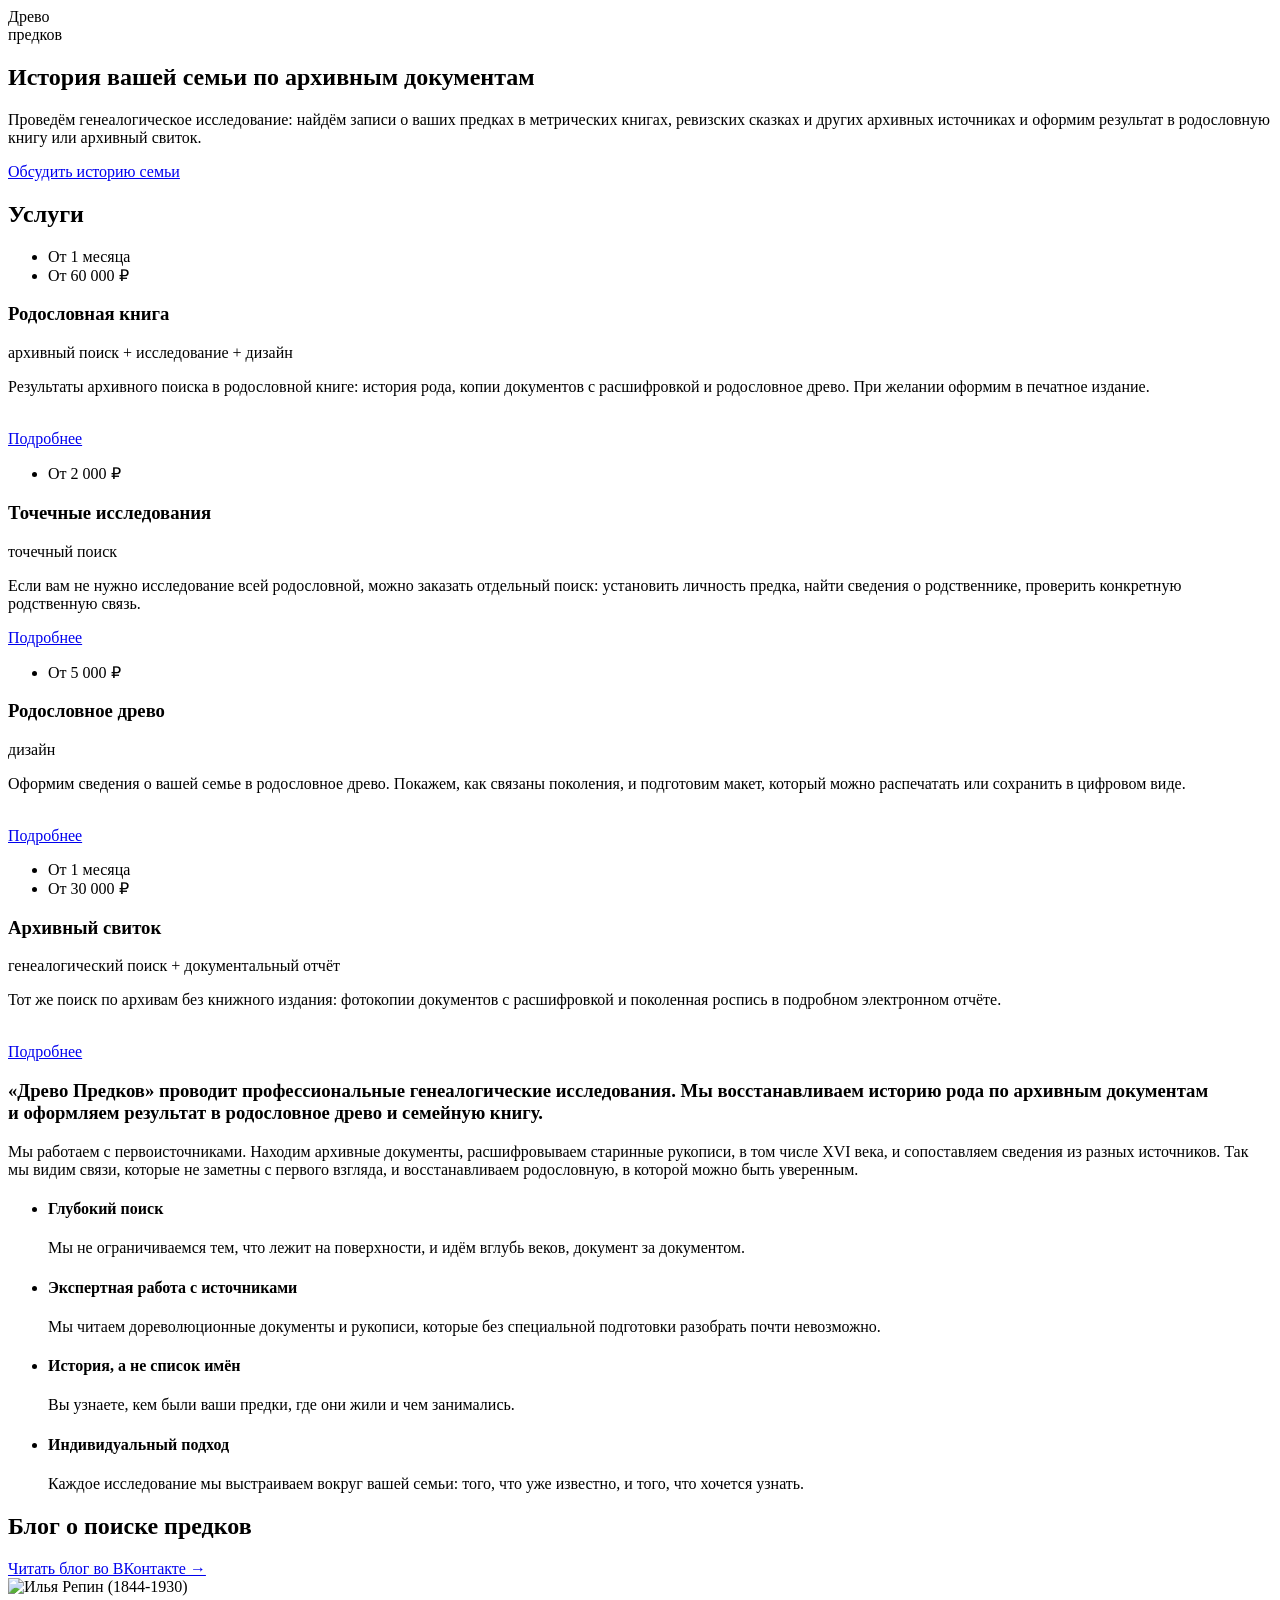
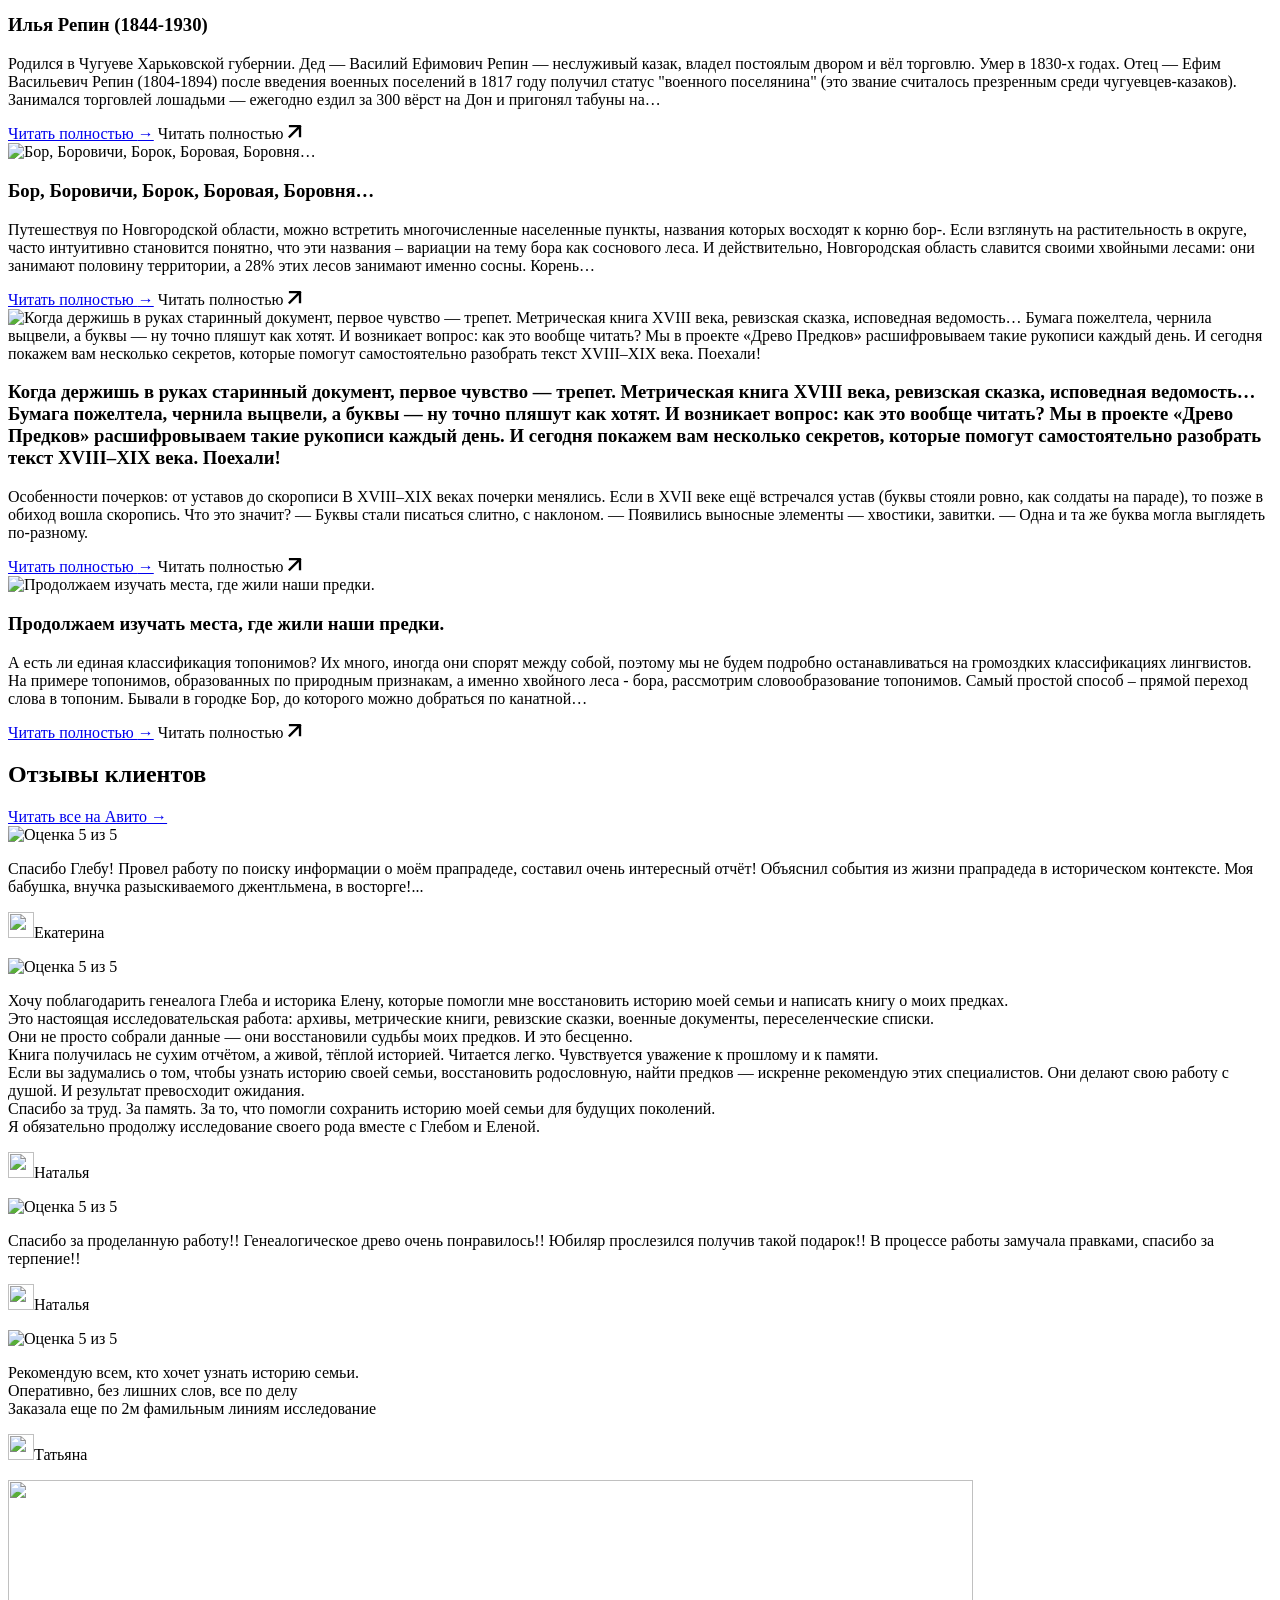
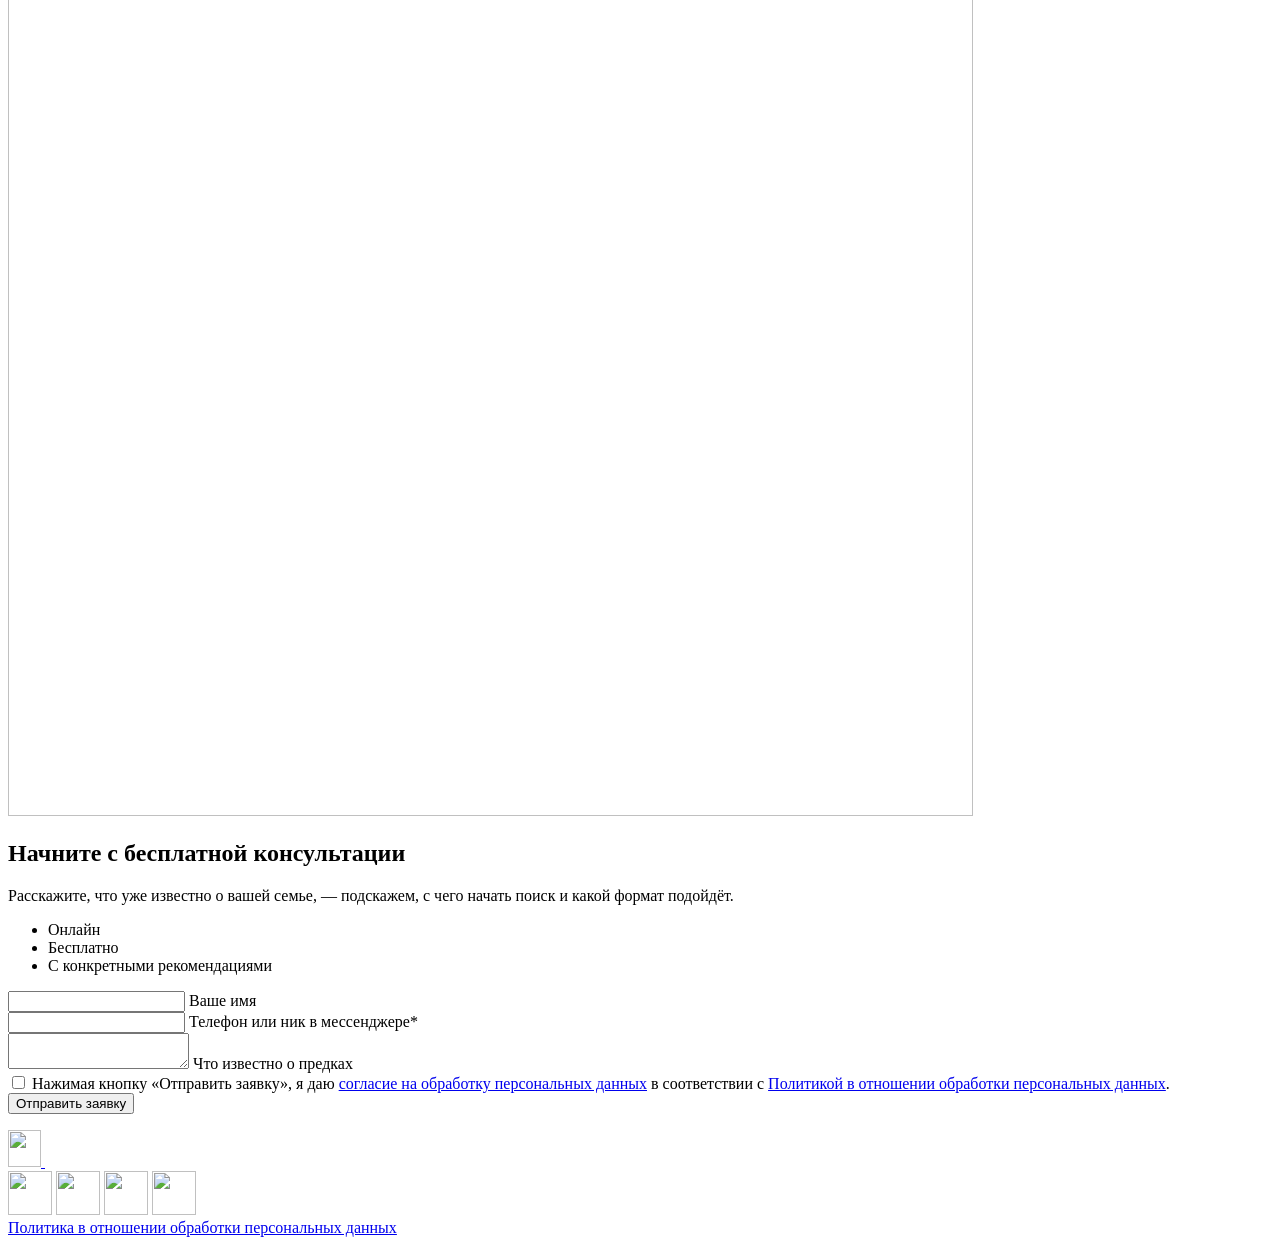
==== index.html @ ed844788 "we" ====
<!DOCTYPE html>
<html lang="ru">
<head>
  <meta charset="UTF-8">
  <meta name="viewport" content="width=device-width, initial-scale=1">
  <title>Генеалогическое исследование | Древо предков</title>
  <link rel="canonical" href="https://drevo-predkov.ru/">
  <meta name="description" content="Исследуем историю семьи по архивам России, Украины и Беларуси: метрические книги, ревизские сказки и другие документы. Родословная книга или архивный свиток. Начните с консультации.">
  <meta property="og:type" content="website">
<meta property="og:site_name" content="Древо предков">
<meta property="og:title" content="История вашей семьи по архивным документам">
<meta property="og:description" content="Найдём сведения о ваших предках в архивах и оформим историю семьи в родословную книгу или архивный свиток.">
<meta property="og:url" content="https://drevo-predkov.ru/">
<meta property="og:image" content="https://drevo-predkov.ru/img/share-preview.jpg">
  <link rel="icon" href="img/favicon.webp" sizes="any">
  <link rel="stylesheet" href="css/style.css?v=seo-cleanup-1">
  <script>document.documentElement.classList.add('is-intro'); if (!('onpagereveal' in window)) document.documentElement.classList.add('fade-nav');</script>
  <link rel="stylesheet" href="css/index-2.css?v=service-cards-5">
  <link rel="stylesheet" href="css/typography.css?v=service-cards-1">
  <link rel="stylesheet" href="css/about-variants.css?v=seo-cleanup-1">
  <link rel="stylesheet" href="css/contact.css?v=1">
</head>
<body class="home-page index-2">
<div class="page">

  <!-- экран загрузки: на нём рисуется знак, рядом с ним выезжает название; потом знак уезжает в шапку,
       а название растворяется вместе с экраном -->
  <div class="preloader" aria-hidden="true"><span class="preloader__name">Древо<br>предков</span></div>

  <!-- ============ HEADER ============ -->
  <script src="js/site-header.js?v=shared-header-1"></script>

  <main id="top">

    <!-- ============ ПЕРВЫЙ ЭКРАН — мозаика семейных фотографий ============ -->
    <section class="archive-hero" aria-labelledby="opening-title">
      <div class="archive-hero__panel">
        <h1 id="opening-title">
          <span class="line"><span>История вашей семьи</span></span>
          <span class="line"><span>по&nbsp;архивным документам</span></span>
        </h1>
        <p>Проведём генеалогическое исследование: найдём записи о&nbsp;ваших предках в&nbsp;метрических книгах, ревизских сказках и&nbsp;других архивных источниках и&nbsp;оформим результат в&nbsp;родословную книгу или&nbsp;архивный свиток.</p>
        <a class="btn btn--white" href="#contact">Обсудить историю семьи</a>
      </div>
    </section>
    <section class="service-index container section" id="svc" aria-labelledby="svc-title">
      <h2 id="svc-title">Услуги</h2>
      <div class="service-index__grid">
        <article class="service-card service-card--book">
          <ul class="service-card__badges"><li>От 1 месяца</li><li>От 60&nbsp;000&nbsp;₽</li></ul>
          <h3>Родословная книга</h3>
          <p class="service-card__subtitle">архивный поиск + исследование + дизайн</p>
          <p>Результаты архивного поиска в&nbsp;родословной книге: история рода, копии документов с&nbsp;расшифровкой и&nbsp;родословное древо. При&nbsp;желании оформим в&nbsp;печатное издание.</p>
          <div class="service-art" aria-hidden="true"><img src="img/index-2-book.webp" alt="" loading="lazy"></div>
          <a href="rodoslovnaya-kniga.html" aria-label="Подробнее: Родословная книга">Подробнее</a>
        </article>
        <article class="service-card service-card--search">
          <ul class="service-card__badges"><li>От 2&nbsp;000&nbsp;₽</li></ul>
          <h3>Точечные исследования</h3>
          <p class="service-card__subtitle">точечный поиск</p>
          <p>Если вам не нужно исследование всей родословной, можно заказать отдельный поиск: установить личность предка, найти сведения о&nbsp;родственнике, проверить конкретную родственную связь.</p>

          <a href="tochechnye-issledovaniya.html" aria-label="Подробнее: Точечные исследования">Подробнее</a>
        </article>
        <article class="service-card service-card--tree">
          <ul class="service-card__badges"><li>От 5&nbsp;000&nbsp;₽</li></ul>
          <h3>Родословное древо</h3>
          <p class="service-card__subtitle">дизайн</p>
          <p>Оформим сведения о&nbsp;вашей семье в&nbsp;родословное древо. Покажем, как связаны поколения, и&nbsp;подготовим макет, который можно распечатать или сохранить в&nbsp;цифровом виде.</p>
          <div class="service-art" aria-hidden="true"><img src="img/index-2-branches-crop.webp" alt="" loading="lazy"></div>
          <a href="tochechnye-issledovaniya.html#tree-design" aria-label="Подробнее: Родословное древо">Подробнее</a>
        </article>
        <article class="service-card service-card--archive">
          <ul class="service-card__badges"><li>От 1 месяца</li><li>От 30&nbsp;000&nbsp;₽</li></ul>
          <h3>Архивный свиток</h3>
          <p class="service-card__subtitle">генеалогический поиск + документальный отчёт</p>
          <p>Тот же&nbsp;поиск по&nbsp;архивам без&nbsp;книжного издания: фотокопии документов с&nbsp;расшифровкой и&nbsp;поколенная роспись в&nbsp;подробном электронном отчёте.</p>
          <div class="service-art" aria-hidden="true"><img src="img/index-2-passport-1917.webp" alt="" loading="lazy"><img src="img/index-2-birth-cutout.webp" alt="" loading="lazy"><img src="img/index-2-passport-1910.webp" alt="" loading="lazy"></div>
          <a href="issledovanie.html" aria-label="Подробнее: Архивный свиток">Подробнее</a>
        </article>
      </div>
    </section>

    <!-- About, variant 3: four columns for the tree, eight for copy and 2x2 cards. -->
    <section class="intro-text intro-text--split section" id="about-3" aria-labelledby="intro-text-title-3">
      <div class="intro-text__body" id="about">
        <h3 class="h3 intro-text__lead" id="intro-text-title-3">«Древо Предков» проводит профессиональные генеалогические исследования. Мы&nbsp;восстанавливаем историю рода по&nbsp;архивным документам и&nbsp;оформляем результат в&nbsp;родословное древо и&nbsp;семейную книгу.</h3>
        <p class="intro-text__sub">Мы&nbsp;работаем с&nbsp;первоисточниками. Находим архивные документы, расшифровываем старинные рукописи, в&nbsp;том числе XVI века, и&nbsp;сопоставляем сведения из&nbsp;разных источников. Так мы&nbsp;видим связи, которые не&nbsp;заметны с&nbsp;первого взгляда, и&nbsp;восстанавливаем родословную, в&nbsp;которой можно быть уверенным.</p>
      </div>
      <!-- «Почему нас выбирают?»: четыре красные карточки в ряд — заголовок 24px Regular, внизу основной текст -->
      <div class="why-cards">
        <ul class="why-cards__list" aria-label="Почему нас выбирают">
          <li class="why-card">
            <h4 class="why-card__title">Глубокий поиск</h4>
            <p class="why-card__text">Мы&nbsp;не&nbsp;ограничиваемся тем, что&nbsp;лежит на&nbsp;поверхности, и&nbsp;идём вглубь веков, документ за&nbsp;документом.</p>
          </li>
          <li class="why-card">
            <h4 class="why-card__title">Экспертная работа с&nbsp;источниками</h4>
            <p class="why-card__text">Мы&nbsp;читаем дореволюционные документы и&nbsp;рукописи, которые без&nbsp;специальной подготовки разобрать почти невозможно.</p>
          </li>
          <li class="why-card">
            <h4 class="why-card__title">История, а&nbsp;не&nbsp;список имён</h4>
            <p class="why-card__text">Вы&nbsp;узнаете, кем были ваши предки, где&nbsp;они жили и&nbsp;чем занимались.</p>
          </li>
          <li class="why-card">
            <h4 class="why-card__title">Индивидуальный подход</h4>
            <p class="why-card__text">Каждое исследование мы&nbsp;выстраиваем вокруг вашей семьи: того, что&nbsp;уже известно, и&nbsp;того, что&nbsp;хочется узнать.</p>
          </li>
        </ul>
      </div>
    </section>
    <!-- ============ БЛОГ ============ -->
    <section class="blog container section" id="blog">
      <div class="section-head">
        <h2 class="h2">Блог о&nbsp;поиске предков</h2>
        <a class="link-more" href="https://vk.ru/russiagenealogy" target="_blank" rel="noopener">Читать блог во&nbsp;ВКонтакте&nbsp;→</a>
      </div>
      <!-- Посты из группы ВК. Здесь — снимок последних постов на 28.09.2026:
           его видно, когда сайт открыт как файл. На хостинге js/main.js?v=tablet-review-1 заменяет
           карточки свежими постами из api/vk-posts.php (последний пост — большая карточка,
           следующие три — справа сверху вниз). -->
      <div class="blog__grid scroller" data-vk-blog="api/vk-posts.php">
        <article class="post post--main">
          <img src="img/community-artists.webp" data-static-image class="post__img" alt="Илья Репин (1844-1930)" loading="lazy">
          <div class="post__body">
            <div class="post__texts">
              <h3 class="h4 post__title">Илья Репин (1844-1930)</h3>
              <p class="post__desc">Родился в Чугуеве Харьковской губернии. Дед — Василий Ефимович Репин — неслуживый казак, владел постоялым двором и вёл торговлю. Умер в 1830-х годах. Отец — Ефим Васильевич Репин (1804-1894) после введения военных поселений в 1817 году получил статус &quot;военного поселянина&quot; (это звание считалось презренным среди чугуевцев-казаков). Занимался торговлей лошадьми — ежегодно ездил за 300 вёрст на Дон и пригонял табуны на…</p>
            </div>
            <a class="post__link" href="https://vk.com/wall-228395135_43" target="_blank" rel="noopener">Читать полностью <span class="post__link-arrow" aria-hidden="true">→</span></a>
            <span class="post__btn-mobile">Читать полностью <svg class="post__btn-icon" width="14" height="14" viewBox="0 0 6 6" fill="none" xmlns="http://www.w3.org/2000/svg" aria-hidden="true"><path d="M0.707188 4.93705L5.14426 0.499972M5.14426 4.75956V0.499972H0.884672" stroke="currentColor" stroke-linecap="square" stroke-linejoin="round"/></svg></span>
          </div>
        </article>
        <div class="blog__side">
          <article class="post post--side">
            <img src="img/community-novgorod.webp" data-static-image class="post__img" alt="Бор, Боровичи, Борок, Боровая, Боровня…" loading="lazy">
            <div class="post__body">
              <div class="post__texts">
                <h3 class="h4 post__title">Бор, Боровичи, Борок, Боровая, Боровня…</h3>
                <p class="post__desc">Путешествуя по Новгородской области, можно встретить многочисленные населенные пункты, названия которых восходят к корню бор-. Если взглянуть на растительность в округе, часто интуитивно становится понятно, что эти названия – вариации на тему бора как соснового леса. И действительно, Новгородская область славится своими хвойными лесами: они занимают половину территории, а 28% этих лесов занимают именно сосны. Корень…</p>
              </div>
              <a class="post__link" href="https://vk.com/wall-228395135_42" target="_blank" rel="noopener">Читать полностью <span class="post__link-arrow" aria-hidden="true">→</span></a>
              <span class="post__btn-mobile">Читать полностью <svg class="post__btn-icon" width="14" height="14" viewBox="0 0 6 6" fill="none" xmlns="http://www.w3.org/2000/svg" aria-hidden="true"><path d="M0.707188 4.93705L5.14426 0.499972M5.14426 4.75956V0.499972H0.884672" stroke="currentColor" stroke-linecap="square" stroke-linejoin="round"/></svg></span>
            </div>
          </article>
          <article class="post post--side">
            <img src="img/community-handwriting.webp" data-static-image class="post__img" alt="Когда держишь в руках старинный документ, первое чувство — трепет. Метрическая книга XVIII века, ревизская сказка, исповедная ведомость… Бумага пожелтела, чернила выцвели, а буквы — ну точно пляшут как хотят. И возникает вопрос: как это вообще читать? Мы в проекте «Древо Предков» расшифровываем такие рукописи каждый день. И сегодня покажем вам несколько секретов, которые помогут самостоятельно разобрать текст XVIII–XIX века. Поехали!" loading="lazy">
            <div class="post__body">
              <div class="post__texts">
                <h3 class="h4 post__title">Когда держишь в руках старинный документ, первое чувство — трепет. Метрическая книга XVIII века, ревизская сказка, исповедная ведомость… Бумага пожелтела, чернила выцвели, а буквы — ну точно пляшут как хотят. И возникает вопрос: как это вообще читать? Мы в проекте «Древо Предков» расшифровываем такие рукописи каждый день. И сегодня покажем вам несколько секретов, которые помогут самостоятельно разобрать текст XVIII–XIX века. Поехали!</h3>
                <p class="post__desc">Особенности почерков: от уставов до скорописи В XVIII–XIX веках почерки менялись. Если в XVII веке ещё встречался устав (буквы стояли ровно, как солдаты на параде), то позже в обиход вошла скоропись. Что это значит? — Буквы стали писаться слитно, с наклоном. — Появились выносные элементы — хвостики, завитки. — Одна и та же буква могла выглядеть по-разному.</p>
              </div>
              <a class="post__link" href="https://vk.com/wall-228395135_40" target="_blank" rel="noopener">Читать полностью <span class="post__link-arrow" aria-hidden="true">→</span></a>
              <span class="post__btn-mobile">Читать полностью <svg class="post__btn-icon" width="14" height="14" viewBox="0 0 6 6" fill="none" xmlns="http://www.w3.org/2000/svg" aria-hidden="true"><path d="M0.707188 4.93705L5.14426 0.499972M5.14426 4.75956V0.499972H0.884672" stroke="currentColor" stroke-linecap="square" stroke-linejoin="round"/></svg></span>
            </div>
          </article>
          <article class="post post--side">
            <img src="img/community-toponyms.webp" data-static-image class="post__img" alt="Продолжаем изучать места, где жили наши предки." loading="lazy">
            <div class="post__body">
              <div class="post__texts">
                <h3 class="h4 post__title">Продолжаем изучать места, где жили наши предки.</h3>
                <p class="post__desc">А есть ли единая классификация топонимов? Их много, иногда они спорят между собой, поэтому мы не будем подробно останавливаться на громоздких классификациях лингвистов. На примере топонимов, образованных по природным признакам, а именно хвойного леса - бора, рассмотрим словообразование топонимов. Самый простой способ – прямой переход слова в топоним. Бывали в городке Бор, до которого можно добраться по канатной…</p>
              </div>
              <a class="post__link" href="https://vk.com/wall-228395135_39" target="_blank" rel="noopener">Читать полностью <span class="post__link-arrow" aria-hidden="true">→</span></a>
              <span class="post__btn-mobile">Читать полностью <svg class="post__btn-icon" width="14" height="14" viewBox="0 0 6 6" fill="none" xmlns="http://www.w3.org/2000/svg" aria-hidden="true"><path d="M0.707188 4.93705L5.14426 0.499972M5.14426 4.75956V0.499972H0.884672" stroke="currentColor" stroke-linecap="square" stroke-linejoin="round"/></svg></span>
            </div>
          </article>
        </div>
      </div>
    </section>

    <!-- ============ ОТЗЫВЫ ============ -->
    <section class="reviews container section" id="reviews">
      <div class="section-head">
        <h2 class="h2 reviews__heading">Отзывы клиентов</h2>
        <a class="link-more" href="https://www.avito.ru/moskva/predlozheniya_uslug/rodoslovnayagenealogiyadizayn_dreva_4729921847" target="_blank" rel="noopener">Читать все на&nbsp;Авито&nbsp;→</a>
      </div>
      <div class="reviews__list scroller">
        <article class="review">
          <div>
            <img class="review__stars" src="img/stars.svg" width="117" height="24" alt="Оценка 5 из 5">
            <p class="review__text">Спасибо Глебу! Провел работу по поиску информации о моём прапрадеде, составил очень интересный отчёт! Объяснил события из жизни прапрадеда в историческом контексте. Моя бабушка, внучка разыскиваемого джентльмена, в восторге!...</p>
          </div>
          <p class="review__author"><img src="img/person.svg" width="26" height="26" alt="">Екатерина</p>
        </article>
        <article class="review review--expandable">
          <div>
            <img class="review__stars" src="img/stars.svg" width="117" height="24" alt="Оценка 5 из 5">
            <p class="review__text" id="natalia-review-text">Хочу поблагодарить генеалога Глеба и историка Елену, которые помогли мне восстановить историю моей семьи и написать книгу о моих предках.<br>Это настоящая исследовательская работа: архивы, метрические книги, ревизские сказки, военные документы, переселенческие списки.<br>Они не просто собрали данные — они восстановили судьбы моих предков. И это бесценно.<br>Книга получилась не сухим отчётом, а живой, тёплой историей. Читается легко. Чувствуется уважение к прошлому и к памяти.<br>Если вы задумались о том, чтобы узнать историю своей семьи, восстановить родословную, найти предков — искренне рекомендую этих специалистов. Они делают свою работу с душой. И результат превосходит ожидания.<br>Спасибо за труд. За память. За то, что помогли сохранить историю моей семьи для будущих поколений.<br>Я обязательно продолжу исследование своего рода вместе с Глебом и Еленой.</p>
            <button class="review__toggle" type="button" aria-expanded="false" aria-controls="natalia-review-text" hidden>Читать далее</button>
          </div>
          <p class="review__author"><img src="img/person.svg" width="26" height="26" alt="">Наталья</p>
        </article>
        <article class="review">
          <div>
            <img class="review__stars" src="img/stars.svg" width="117" height="24" alt="Оценка 5 из 5">
            <p class="review__text">Спасибо за проделанную работу!! Генеалогическое древо очень понравилось!! Юбиляр прослезился получив такой подарок!! В процессе работы замучала правками, спасибо за терпение!!</p>
          </div>
          <p class="review__author"><img src="img/person.svg" width="26" height="26" alt="">Наталья</p>
        </article>
        <article class="review">
          <div>
            <img class="review__stars" src="img/stars.svg" width="117" height="24" alt="Оценка 5 из 5">
            <p class="review__text">Рекомендую всем, кто хочет узнать историю семьи.<br>Оперативно, без лишних слов, все по делу<br>Заказала еще по 2м фамильным линиям исследование</p>
          </div>
          <p class="review__author"><img src="img/person.svg" width="26" height="26" alt="">Татьяна</p>
        </article>
      </div>
    </section>



    <!-- ============ КОНТАКТЫ ============ -->
    <!-- ============ ЗАЯВКА: красный блок; слева светлая карточка — заголовок, текст, плашки, поля с подписями, которые при вводе
         поднимаются вверх; справа — мессенджеры, сверху справа — декоративная кривая (img/lead-curve.webp) ============ -->
    <section class="lead container section" id="contact" aria-labelledby="lead-title">
    <div class="lead__inner">
      <img class="lead__map" src="img/lead-map.webp" width="965" height="936" alt="" aria-hidden="true" loading="lazy" decoding="async">
      <form class="lead__card" action="api/feedback.php" method="post">
        <div class="lead__head">
          <h2 class="lead__title" id="lead-title">Начните с&nbsp;бесплатной консультации</h2>
          <p>Расскажите, что&nbsp;уже известно о&nbsp;вашей семье,&nbsp;— подскажем, с&nbsp;чего начать поиск и&nbsp;какой формат подойдёт.</p>
        </div>
        <ul class="lead__chips" aria-label="Условия консультации">
          <li>Онлайн</li>
          <li>Бесплатно</li>
          <li>С&nbsp;конкретными рекомендациями</li>
        </ul>
        <div class="lead__fields">
          <div class="field">
            <input class="field__input" id="lead-name" name="name" type="text" autocomplete="name" placeholder=" ">
            <label class="field__label" for="lead-name">Ваше имя</label>
          </div>
          <div class="field">
            <input class="field__input" id="lead-contact" name="contact" type="text" autocomplete="tel" placeholder=" " required>
            <label class="field__label" for="lead-contact">Телефон или ник в мессенджере*</label>
          </div>
          <div class="field field--area">
            <textarea class="field__input" id="lead-ancestors" name="ancestors" placeholder=" "></textarea>
            <label class="field__label" for="lead-ancestors">Что известно о предках</label>
          </div>
        </div>
        <label class="check lead__agree">
          <input type="checkbox" name="agree" required>
          <span>Нажимая кнопку «Отправить заявку», я даю <a href="soglasie_na_obrabotku_personalnyh_dannyh.html">согласие на обработку персональных данных</a> в соответствии с <a href="politika_personalnye_dannye_genealogiya.html">Политикой в отношении обработки персональных данных</a>.</span>
        </label>
        <button class="btn lead__submit" type="submit">Отправить заявку</button>
        <p class="lead__note" role="status" aria-live="polite"></p>
      </form>
    </div>
    </section>

  </main>

  <!-- ============ FOOTER: соцсети в подвале главной — только на телефоне (на большом экране они в блоке с формой) ============ -->
  <footer class="footer footer--socials">
    <div class="footer__inner">
      <a class="footer__logo" href="#top" aria-label="Древо предков — наверх">
        <img src="img/logo.svg" width="33" height="37" alt="">
      </a>
      <img class="footer__watermark" src="img/logo.svg" alt="" aria-hidden="true">
      <div class="footer__socials">
        <a href="https://api.whatsapp.com/send/?phone=79158929206&text&type=phone_number&app_absent=0" aria-label="WhatsApp"><img src="img/icons/whatsapp.svg" width="44" height="44" alt=""></a>
        <a href="https://t.me/drevo_predkov_genealogy" aria-label="Telegram"><img src="img/icons/telegram.svg" width="44" height="44" alt=""></a>
        <a href="https://vk.ru/im?sel=-228395135" aria-label="ВКонтакте"><img src="img/icons/vk.svg" width="44" height="44" alt=""></a>
        <a href="https://www.avito.ru/moskva/predlozheniya_uslug/rodoslovnayagenealogiyadizayn_dreva_4729921847" aria-label="Avito"><img src="img/icons/max.svg" width="44" height="44" alt=""></a>
      </div>
      <a class="footer__policy" href="politika_personalnye_dannye_genealogiya.html">Политика в отношении обработки персональных данных</a>
    </div>
  </footer>

</div>
<script src="https://unpkg.com/lenis@1.1.13/dist/lenis.min.js"></script>
<script src="js/main.js?v=seo-cleanup-1"></script>
<script src="js/index-2-reviews.js"></script>
</body>
</html>
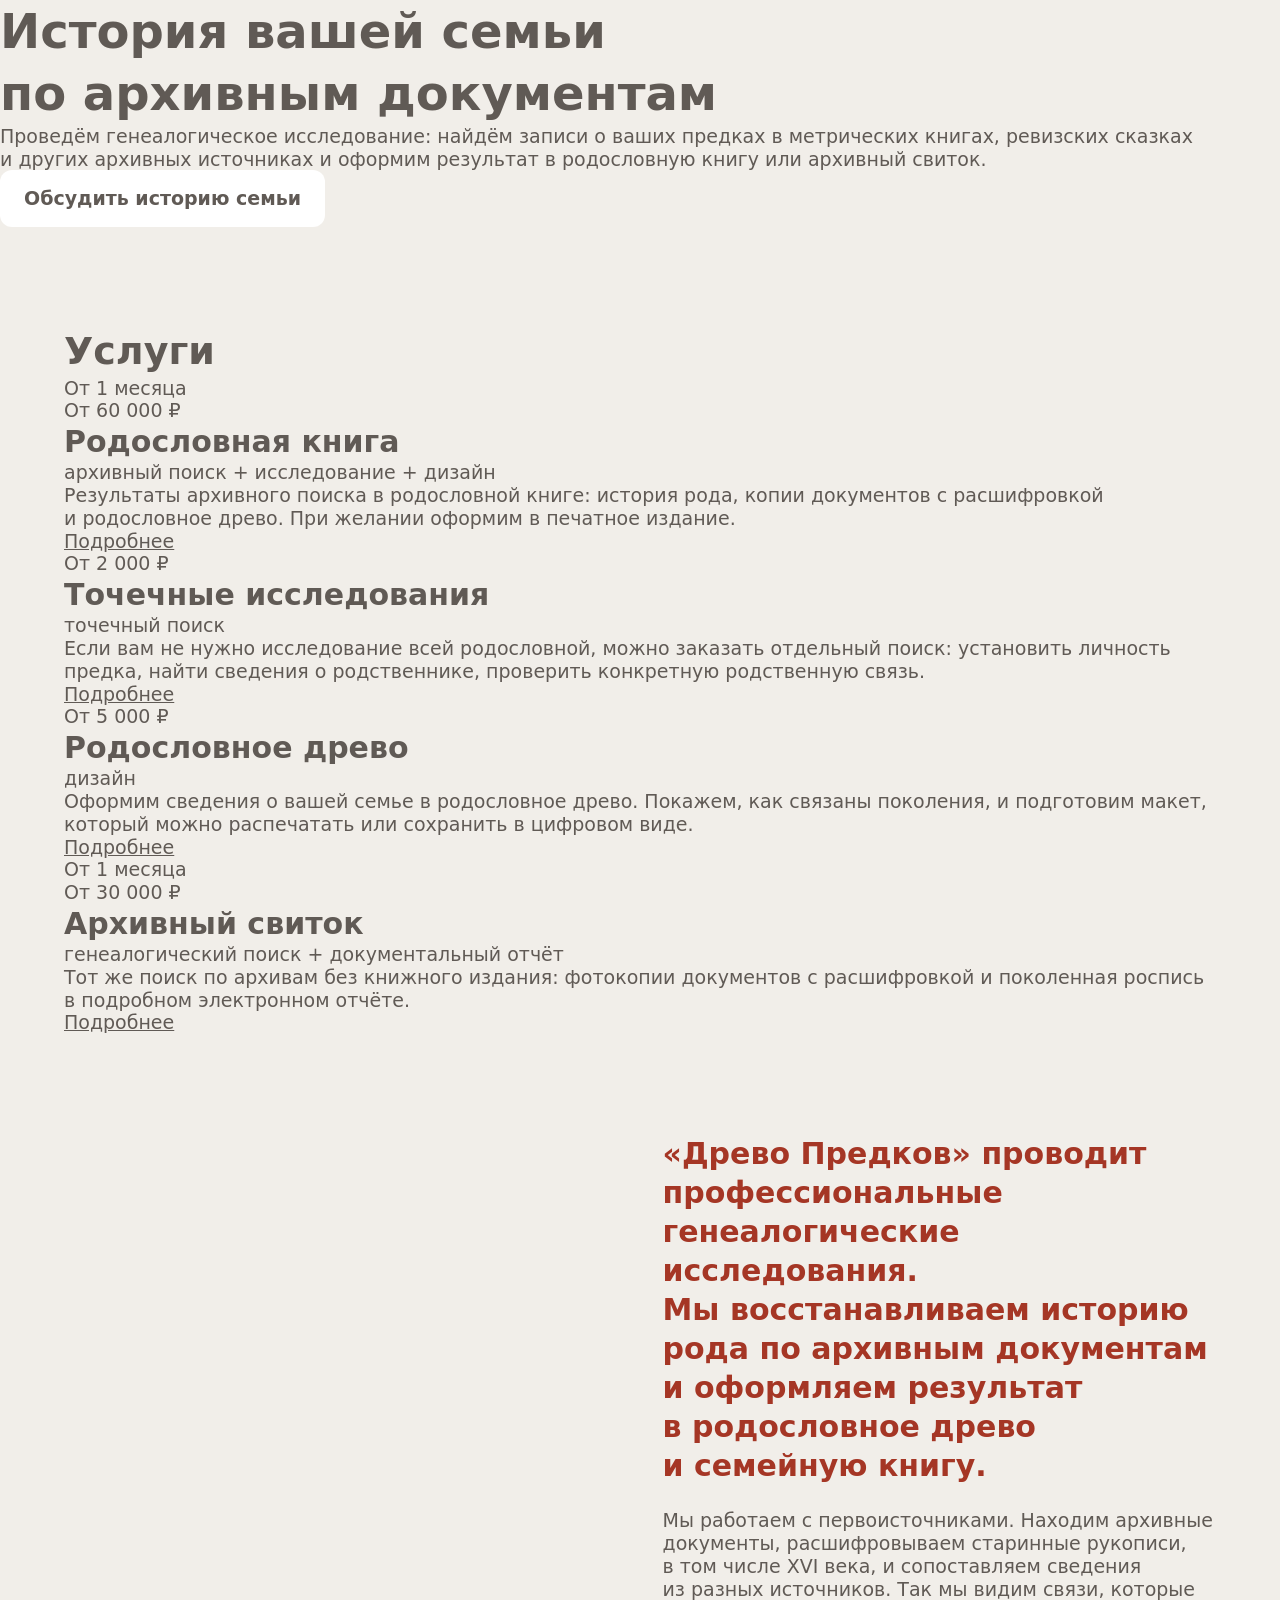
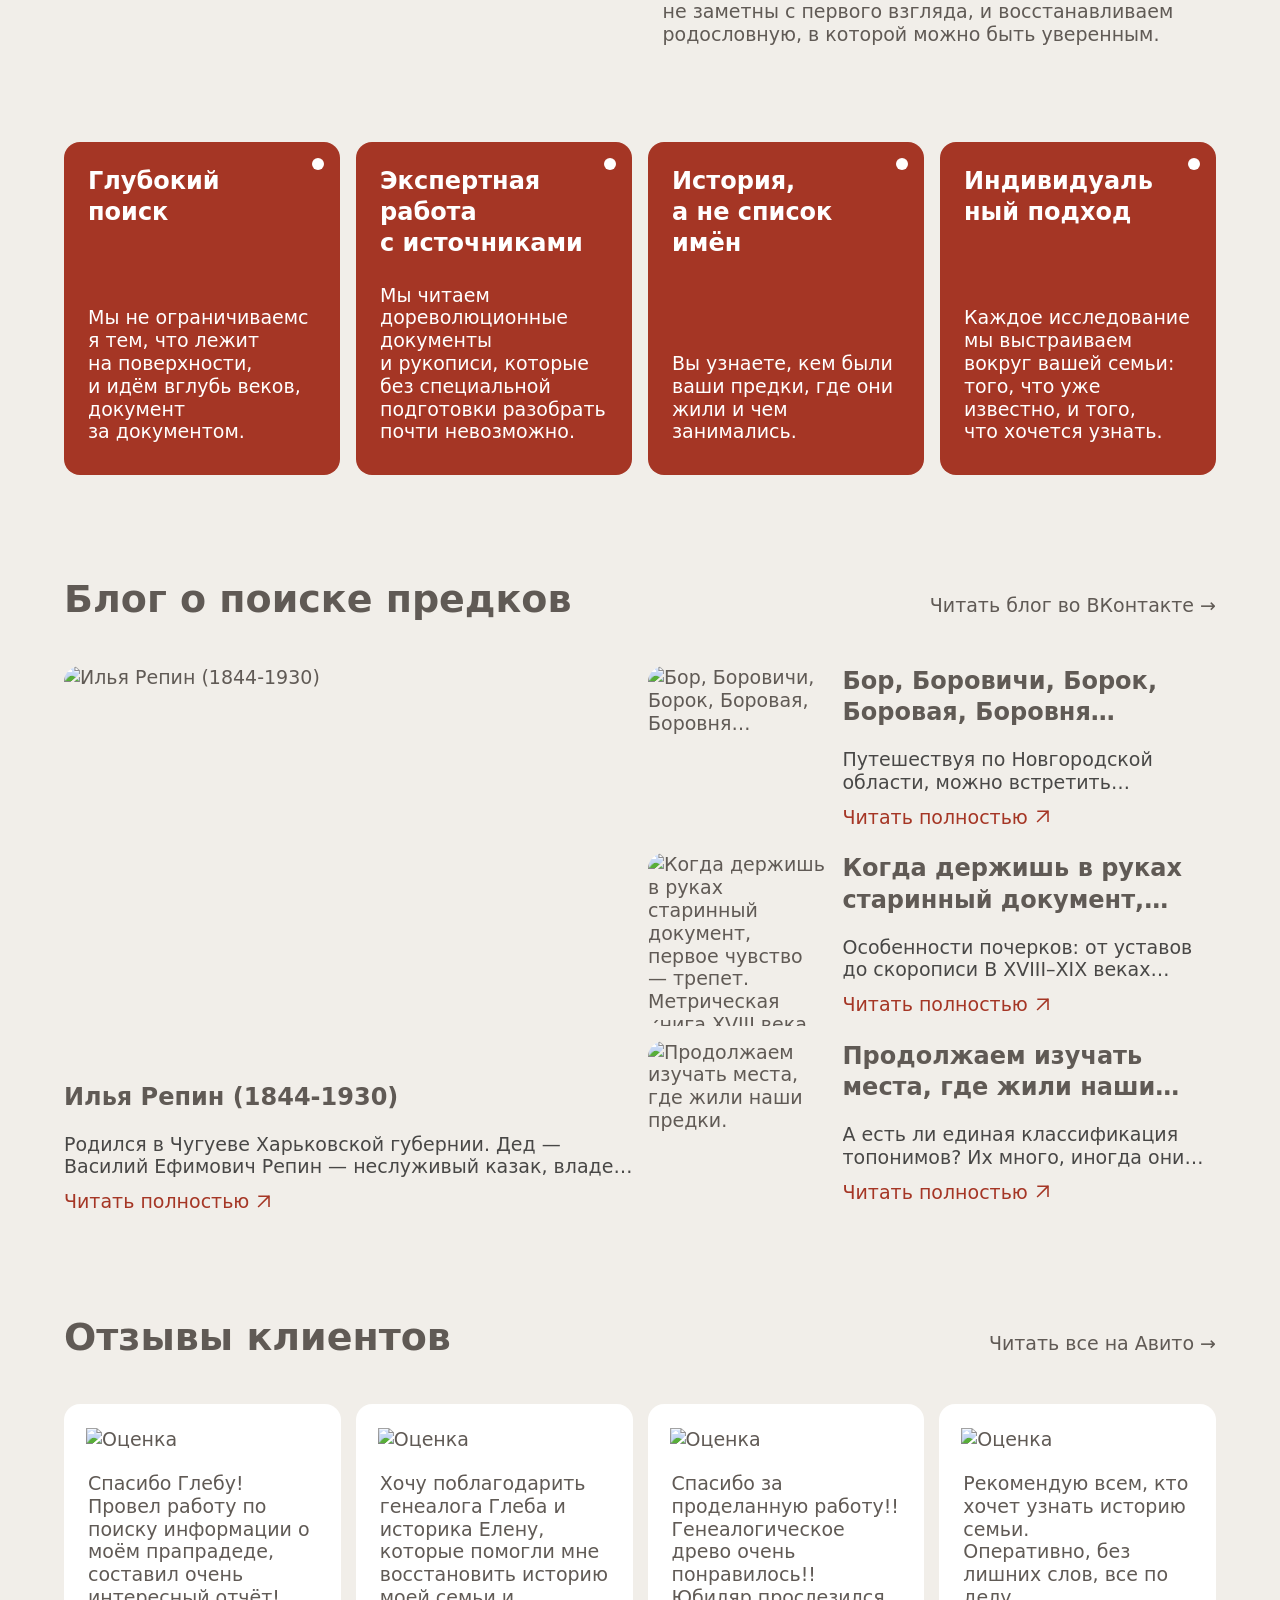
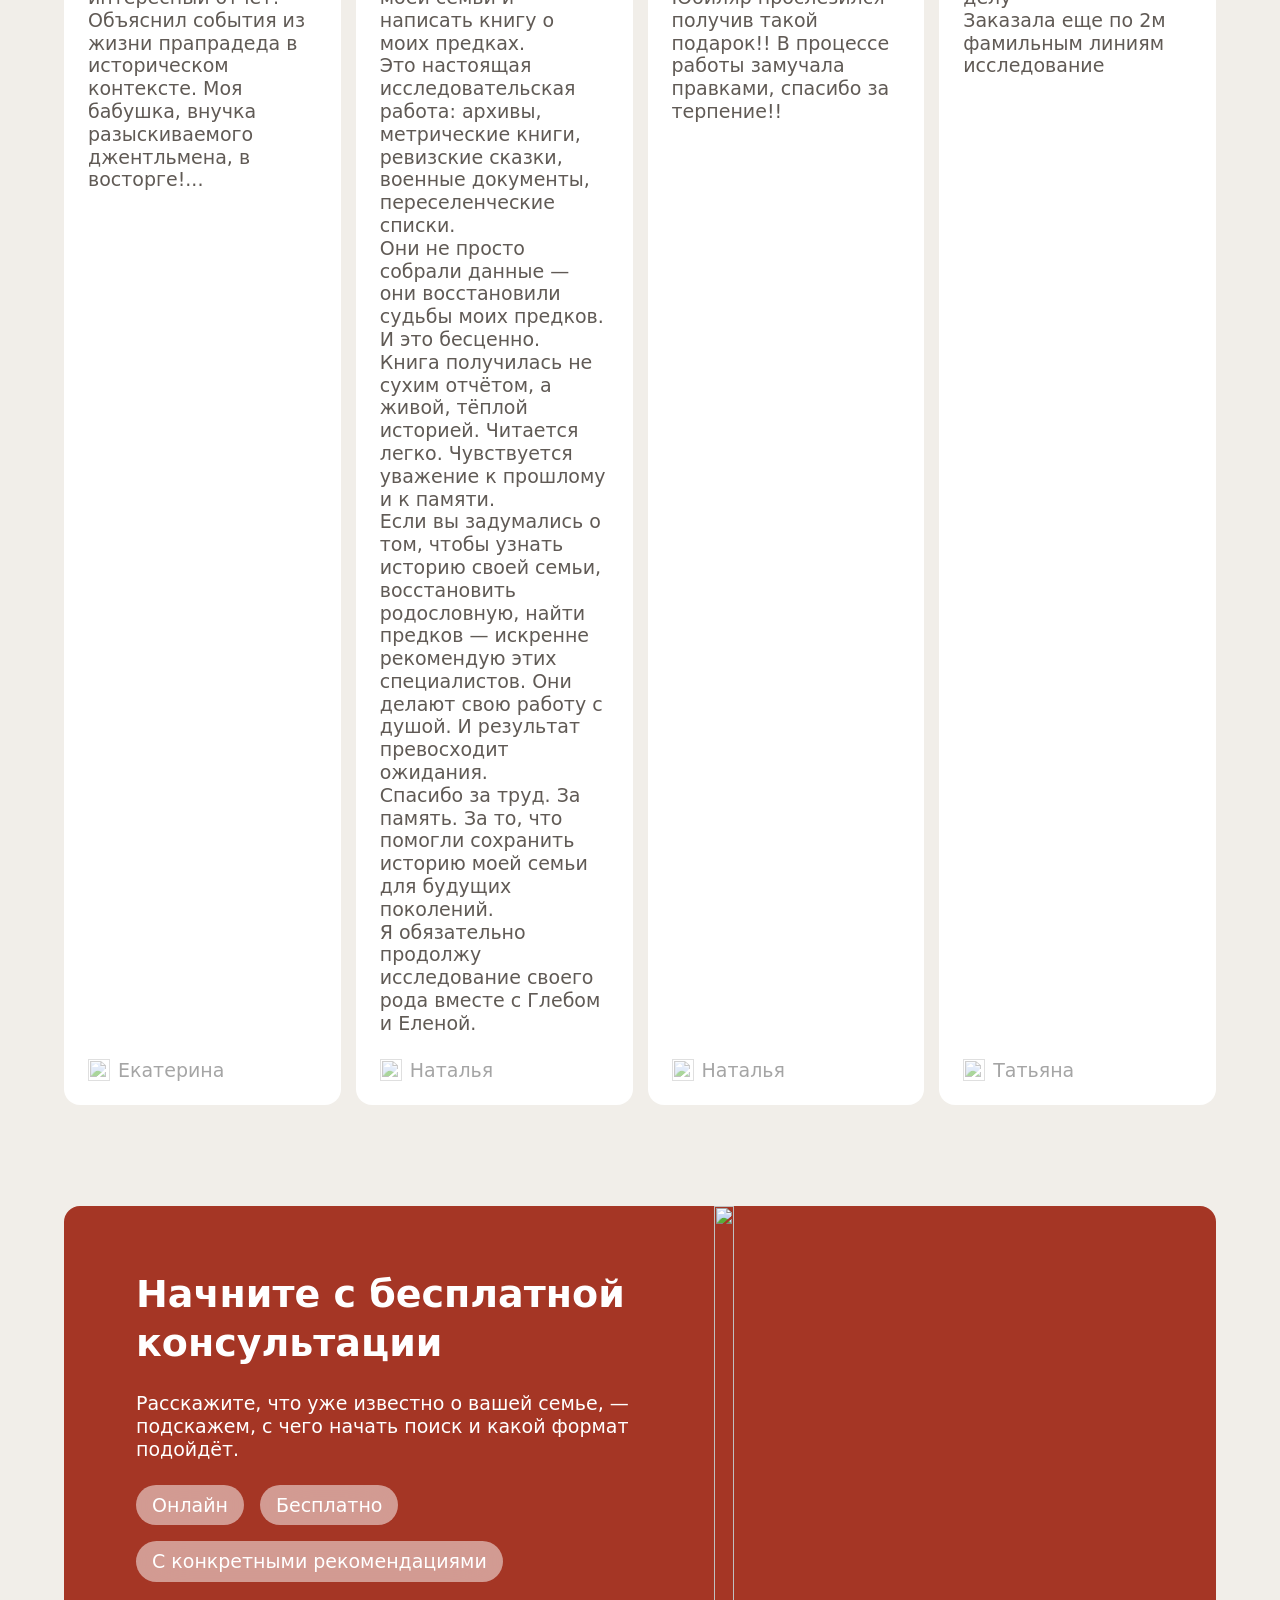
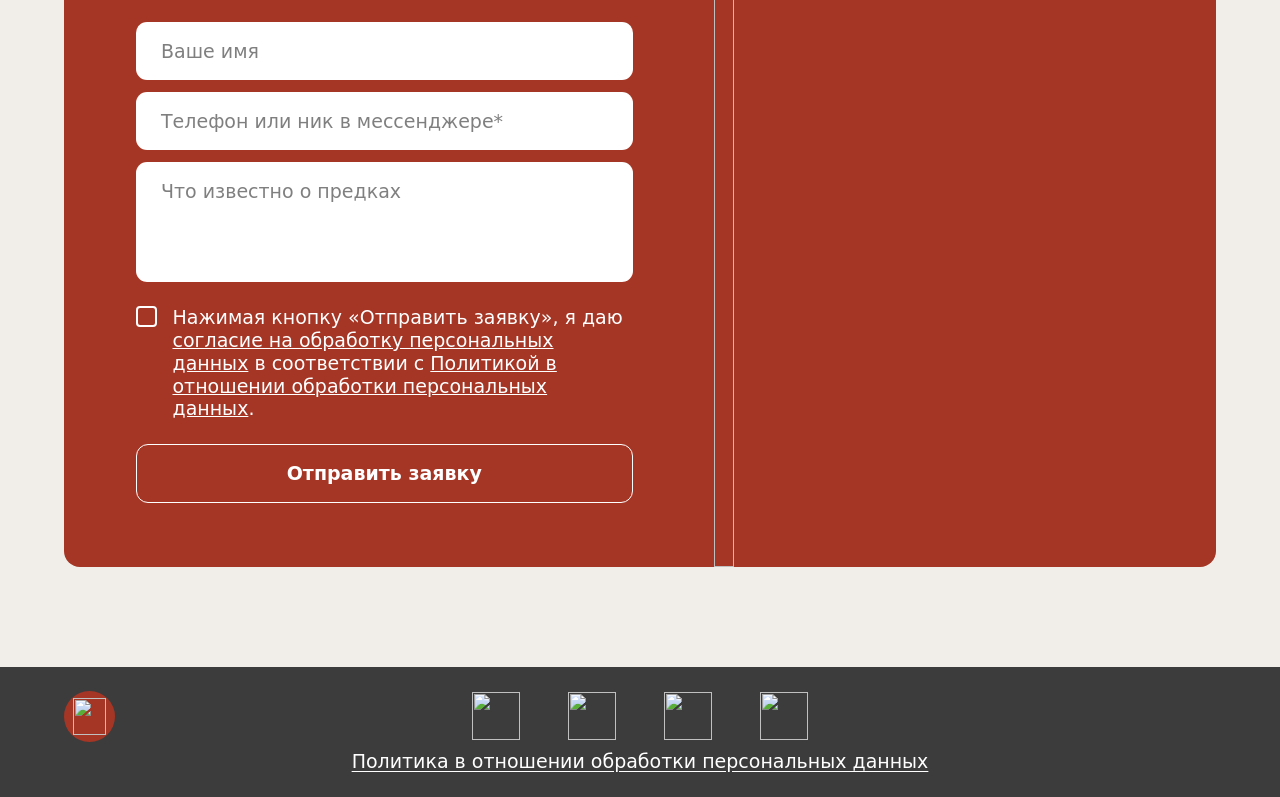
==== commit eb5dbcec: "Align mobile consultation form insets and log mail failures" ====
--- a/index.html
+++ b/index.html
@@ -10,10 +10,11 @@
 <meta property="og:site_name" content="Древо предков">
 <meta property="og:title" content="История вашей семьи по архивным документам">
 <meta property="og:description" content="Найдём сведения о ваших предках в архивах и оформим историю семьи в родословную книгу или архивный свиток.">
-<meta property="og:url" content="https://drevo-predkov.ru/">
-<meta property="og:image" content="https://drevo-predkov.ru/img/share-preview.jpg">
+<meta property="og:url" content="https://chypapa.github.io/family-tr">
+<meta property="og:image" content="https://chypapa.github.io/family-tr/img/share-preview.jpg">
+  <meta name="twitter:card" content="summary_large_image">
   <link rel="icon" href="img/favicon.webp" sizes="any">
-  <link rel="stylesheet" href="css/style.css?v=seo-cleanup-1">
+  <link rel="stylesheet" href="css/style.css?v=consultation-mobile-1">
   <script>document.documentElement.classList.add('is-intro'); if (!('onpagereveal' in window)) document.documentElement.classList.add('fade-nav');</script>
   <link rel="stylesheet" href="css/index-2.css?v=service-cards-5">
   <link rel="stylesheet" href="css/typography.css?v=service-cards-1">
--- a/css/style.css
+++ b/css/style.css
@@ -0,0 +1,1981 @@
+/* =========================================================
+   Древо предков — сайт
+   Брейкпоинты: десктоп ≥ 1200 · планшет 768–1199 · мобильный < 768
+
+   ТИПОГРАФИКА — 5 стилей, шаг 1.25 с последовательным округлением.
+   Desktop: 19 / 24 / 30 / 38 / 48px. Mobile: 16 / 19 / 24 / 27 / 30–32px.
+   H1–H4: 700, наборный: 500. Наборный: 120%, остальные: 130%.
+
+   ОТСТУПЫ — шкала с шагом 8px: 8 · 16 · 24 · 32 · 48 · 56 · 64 · 72 · 96 · 128 · 160 (токены --s-8 … --s-160).
+   Между соседними элементами — один отступ (у блоков только margin-top, без сложения с нижним отступом).
+   — между разделами на одном фоне — --section-gap: 160px (на телефоне 96);
+   — цветные разделы — внутренний отступ сверху и снизу --section-pad: 96px (на телефоне 64);
+   — H2 → описание — --gap-text: 24px; заголовок / описание раздела → карточки — --gap-head: 72px (на телефоне 48);
+   — между карточками — --col-gap: 24px; внутри карточек — --pad-card: 32px (на телефоне 24);
+   — текст → кнопка — 24px; фото → подпись — 8px; колонка текста ↔ фото — 48px.
+   ПОЛЯ ПО КРАЯМ — 5% ширины окна, не меньше 40px (1920 → 96px, 1440 → 72px), на телефоне 16px.
+   ФОТО — скругление 16px, без рамок и тяжёлых теней.
+   ========================================================= */
+
+/* ---------- Шрифты (только из папки font) ---------- */
+@font-face { font-family: "Manrope"; src: url("../font/Manrope-ExtraLight.ttf") format("truetype"); font-weight: 200; font-display: swap; }
+@font-face { font-family: "Manrope"; src: url("../font/Manrope-Regular.ttf") format("truetype"); font-weight: 400; font-display: swap; }
+@font-face { font-family: "Manrope"; src: url("../font/Manrope-Medium.ttf") format("truetype"); font-weight: 500; font-display: swap; }
+@font-face { font-family: "Manrope"; src: url("../font/Manrope-SemiBold.ttf") format("truetype"); font-weight: 600; font-display: swap; }
+@font-face { font-family: "Manrope"; src: url("../font/Manrope-Bold-variable.ttf") format("truetype"); font-weight: 700; font-display: swap; }
+
+/* ---------- Токены ---------- */
+:root {
+  --bg: #f1eee9;
+  --red: #a53625;
+  --red-hover: #8f2d1f;
+  --terra: #b05538;
+  --orange: #e7a43c;
+  --gold: #af8c4c;
+  --green: #9ba089;
+  --text: #605A55;
+  --dark: #3c3c3c;
+  --slate: #3c3c3c;            /* цвет шапки */
+  --muted: rgba(0, 0, 0, .7);
+  --placeholder: rgba(0, 0, 0, .5);
+  --white: #fff;
+  --badge-background: rgba(255, 255, 255, .5);
+  --badge-color: #fff;
+  --badge-padding: var(--s-8) var(--s-16);
+  --badge-radius: 999px;
+  --badge-blur: 24px;
+
+  /* сетка страницы: одно общее поле для всех блоков */
+  --container: 1840px;
+  --gut: max(40px, 5vw);                              /* поле по краям — 5% ширины окна */
+  --edge: max(var(--gut), calc((100% - var(--container)) / 2));
+  /* ширина окна без полосы прокрутки (--sbw ставит main.js; 100vw её включает) — для лент во всю ширину окна */
+  --vw: calc(100vw - var(--sbw, 0px));
+  /* шкала отступов (шаг 8px) */
+  --s-8: 8px;
+  --s-16: 16px;
+  --s-24: 24px;
+  --s-32: 32px;
+  --s-48: 48px;
+  --s-56: 56px;
+  --s-64: 64px;
+  --s-72: 72px;
+  --s-96: 96px;
+  --s-128: 128px;
+  --s-160: 160px;
+
+  --section-gap: clamp(72px, 60.35px + 3.11vw, 120px);   /* между разделами: 72px на телефоне → 120px на экране 1920 — всегда больше любого отступа внутри раздела */
+  --section-pad: var(--s-96);                         /* внутренний отступ цветных разделов сверху и снизу */
+  --gap-head: clamp(32px, 28.12px + 1.036vw, 48px);   /* заголовок раздела → содержимое: 32px на телефоне → 48px на экране 1920 */
+  --gap-text: var(--s-24);                            /* H2 → описание */
+  --col-gap: 15px;                                    /* промежуток сетки 12 колонок — 15px */
+  --pad-card: var(--s-32);                            /* внутренний отступ карточек */
+  --radius: 16px;
+  --radius-sm: 12px;                                  /* кнопки, поля, чекбокс — всё, что лежит внутри карточек */
+
+  /* одна мягкая тень для всех белых карточек: тёплая, сверху почти нет, внизу рассеянная */
+  --shadow-card: 0 1px 2px rgba(60, 40, 30, .04), 0 12px 32px rgba(60, 40, 30, .07);
+
+  /* высота шапки и отступ до первого блока (для подгонки hero под экран) */
+  --hdr-h: 68px;
+  --hdr-gap: 0px;                                     /* шапка на всю ширину прижата к верху окна (на телефоне — 12px) */
+  /* секция не выше видимой части окна под шапкой (с небольшим «воздухом») */
+  --fit: calc(100svh - var(--hdr-h) - var(--hdr-gap) - 32px);  /* с учётом закреплённой шапки и отступа над ней */
+
+  /* Пять общих стилей текста */
+  --fs-body: 19px;
+  --fw-body: 500;
+  --fw-heading: 700;
+  --fs-h4: 24px;
+  --fs-h3: 30px;
+  --fs-h2: 38px;
+  --fs-h1: 48px;
+  --lh-body: 1.2;
+  --lh-heading: 1.3;
+  --button-padding: 16px 24px;
+  --button-radius: 12px;
+  --button-font-size: var(--fs-body);
+  --button-font-weight: 700;
+  --button-line-height: var(--lh-heading);
+  --button-min-height: 56px;
+}
+
+/* ---------- База ---------- */
+*, *::before, *::after { box-sizing: border-box; }
+html { scroll-behavior: smooth; scroll-padding-top: calc(var(--hdr-h) + var(--hdr-gap) + 16px); -webkit-text-size-adjust: 100%; }
+html.lenis { scroll-behavior: auto; }   /* плавностью управляет Lenis (js/main.js), нативный smooth ему мешает */
+body {
+  margin: 0;
+  background: var(--bg);
+  color: var(--text);
+  font-family: "Manrope", system-ui, sans-serif;
+  font-weight: var(--fw-body);
+  font-size: var(--fs-body);
+  line-height: var(--lh-body);
+  -webkit-font-smoothing: antialiased;
+  -moz-osx-font-smoothing: grayscale;
+}
+.page { overflow-x: clip; }
+img { max-width: 100%; display: block; }
+a { color: inherit; }
+h1, h2, h3, h4, p, ul { margin: 0; }
+strong, b { font-weight: var(--fw-body); }                       /* выделение в тексте — Medium */
+ul { padding: 0; list-style: none; }
+button, input, textarea { font: inherit; }
+:focus-visible { outline: 2px solid var(--orange); outline-offset: 3px; }
+::selection { background: rgba(165, 54, 37, .18); }
+
+/* зерно поверх всей страницы: анимированный шум (img/noise.webp — 4 кадра, 10 кадров/с), как на sofiasaveleva.com;
+   непрозрачность в 1,5 раза меньше, чем там (8% → 5,3%); клики проходят сквозь слой */
+body::after {
+  content: "";
+  position: fixed;
+  inset: 0;
+  z-index: 9999;
+  pointer-events: none;
+  background: url("../img/noise.webp") 0 0 / 80px auto repeat;
+  opacity: .053;
+}
+@media (prefers-reduced-motion: reduce) { body::after { display: none; } }   /* мерцание мешает — без шума */
+@media print { body::after { display: none; } }
+
+.container { width: min(var(--container), 100% - 2 * var(--gut)); margin-inline: auto; }
+/* между разделами — один отступ --section-gap: flow-root не даёт отрицательным отступам первого/последнего элемента
+   (ленты карточек, строки заголовков) «просочиться» наружу и съесть промежуток */
+.section { display: flow-root; margin-top: var(--section-gap); padding-block: 0; }   /* цветные блоки (.russia) задают свой внутренний отступ сами */
+section[hidden] { display: none !important; }       /* скрытые блоки (атрибут hidden в разметке) — не показываются, даже если у блока свой display */
+
+/* ---------- Стили текста ----------
+   Уровень задаётся тегом (h1 / h2 / h3) по смыслу; заголовки карточек — класс .h4 (на теге h3 или h4).
+   В блоках размер, начертание и межстрочный интервал заголовков не переопределяются */
+h1,
+h2,
+h3,
+h4,
+.h1,
+.h2,
+.h3,
+.h4 {
+  font-family: "Manrope", system-ui, sans-serif;
+  text-wrap: balance;                                 /* ровные строки, без одного слова на последней */
+}
+h1, .h1 { font-size: var(--fs-h1); font-weight: var(--fw-heading); line-height: var(--lh-heading); letter-spacing: normal; }
+h2,
+.h2 { font-size: var(--fs-h2); font-weight: var(--fw-heading); line-height: var(--lh-heading); letter-spacing: normal; }
+h3, .h3 { font-size: var(--fs-h3); font-weight: var(--fw-heading); line-height: var(--lh-heading); letter-spacing: normal; }
+h4, .h4 { font-size: var(--fs-h4); font-weight: var(--fw-heading); line-height: var(--lh-heading); letter-spacing: normal; }
+/* ---------- Заголовки H2 появляются построчно (классы ставит js/main.js; без JS всё видно сразу):
+   каждая строка выезжает снизу из-под своей нижней границы, строки — одна за другой (.tl > .tl__in) */
+.text-lines .tl {
+  /* inline-block на всю ширину: каждая строка — своя, а отрицательные отступы соседних строк не «схлопываются»
+     (у блочных схлопнулись бы, и строки стояли бы реже межстрочного интервала заголовка) */
+  display: inline-block;
+  width: 100%;
+  vertical-align: top;
+  overflow: hidden;                                   /* строка «прячется» под свою нижнюю границу */
+  /* запас сверху и снизу, чтобы не срезать выносные элементы букв (у, р, д, й) */
+  padding: .28em 0;
+  margin: -.28em 0;
+}
+.text-lines .tl__in {
+  display: block;
+  transform: translateY(110%);
+  transition: transform .9s cubic-bezier(.22, .8, .2, 1);
+  transition-delay: calc(var(--i, 0) * .09s);
+}
+.text-lines.is-in .tl__in { transform: none; }
+/* всё остальное — основной текст: 16px, межстрочный 150% — наследуется от body */
+
+/* ---------- Кнопки / ссылки ---------- */
+.btn {
+  display: inline-flex;
+  align-items: center;
+  justify-content: center;
+  gap: var(--s-8);
+  padding: var(--s-16) var(--s-32);
+  border: 0;
+  border-radius: var(--radius-sm);
+  background: var(--red);
+  color: var(--white);
+  font-size: var(--fs-body);
+  line-height: var(--lh-heading);
+  text-decoration: none;
+  white-space: nowrap;
+  cursor: pointer;
+  transition: background-color .2s ease, box-shadow .2s ease, transform .2s ease, filter .2s ease;
+}
+/* при наведении кнопка чуть приподнимается, при нажатии — опускается */
+.btn:hover { background: var(--red-hover); box-shadow: 0 8px 20px rgba(165, 54, 37, .22); transform: translateY(-1px); }
+.btn:active { box-shadow: none; transform: none; transition-duration: .06s; }
+.btn img { width: 20px; height: 20px; }
+/* белая кнопка — на красном фоне */
+.btn--white { background: var(--white); color: var(--text); }
+.btn--white:hover { background: var(--bg); box-shadow: 0 8px 20px rgba(0, 0, 0, .14); }
+
+.link-more {
+  color: var(--text);
+  text-decoration: none;
+  white-space: nowrap;
+  transition: color .2s ease;
+}
+.link-more:hover { color: var(--red); }
+
+/* =========================================================
+   HEADER
+   ========================================================= */
+/* заливка шапки — на всю ширину окна; логотип, меню, телефон и соцсети стоят по краям контентной части страницы */
+.header { width: 100%; position: relative; z-index: 20; }
+
+.header__bar {
+  display: flex;
+  align-items: center;                              /* содержимое по центру высоты плашки */
+  justify-content: space-between;
+  height: var(--hdr-h);
+  padding: 0 var(--edge);                           /* содержимое — по краям контентной части, как у всех блоков */
+  background: var(--bg);
+  border-radius: 0;                                  /* без скругления и без тени */
+}
+.header__left, .header__right { display: flex; align-items: center; }
+.header__left { gap: var(--s-48); }
+.header__logo img { width: 33px; height: 37px; }
+.nav { display: flex; gap: var(--s-32); }
+.nav a {
+  color: #605a55;
+  line-height: var(--lh-heading);
+  text-decoration: none;
+  white-space: nowrap;
+  transition: opacity .2s ease;
+}
+.nav a:hover { opacity: .75; }
+/* узкий ноутбук: четыре пункта меню и кнопка помещаются в одну строку */
+@media (max-width: 1199px) {
+  .header__left { gap: var(--s-32); }
+  .nav { gap: var(--s-24); }
+}
+/* Красная кнопка консультации на светлом фоне шапки. */
+.header__cta { padding: var(--s-8) var(--s-24); background: var(--red); color: var(--white); }
+.header__cta:hover { background: var(--red-hover); }
+
+/* мобильная шапка */
+.header__mobile { display: none; }
+.icon-btn {
+  display: block;
+  width: 50px;
+  height: 50px;
+  padding: 0;
+  border: 0;
+  border-radius: var(--radius);
+  background: var(--red);
+  cursor: pointer;
+}
+
+/* Компактные кнопки над первым экраном сохраняют прозрачный фон. */
+.header--sticky.is-top .icon-btn { background-color: rgba(155, 160, 137, 0); }
+.header--sticky:not(.is-top) .header__bar { box-shadow: none; }
+
+/* знак в шапке — векторный (тот же, что рисуется при загрузке) */
+.header__logo { display: block; }
+.logo-mark { display: block; width: 35px; height: 37px; color: var(--red); }
+.mark { display: block; width: 100%; height: 100%; overflow: visible; }
+
+/* Header remains pinned and visible. Avoid transforms so fixed menus use the viewport. */
+.header--sticky { position: sticky; top: var(--hdr-gap); z-index: 50; margin-top: var(--hdr-gap); transition: transform .4s cubic-bezier(.4, 0, .2, 1); }
+.header--sticky.is-hidden { transform: none; }
+.is-intro:not(.is-intro-done) .header--sticky { transform: none; }   /* пока идёт заставка, шапка (и знак в ней) не двигается */
+.header--sticky .header__bar,
+.header--sticky .icon-btn { transition: background-color .45s ease; }
+
+/* бургер: три линии; когда меню открыто — верхняя и нижняя поворачиваются в крестик, средняя гаснет */
+.header__burger { position: relative; z-index: 2; display: grid; place-items: center; color: var(--white); }
+.burger { display: block; width: 50px; height: 50px; overflow: visible; }
+.burger__line {
+  stroke: currentColor;
+  stroke-width: 2;
+  stroke-linecap: round;
+  transform-box: view-box;
+  transform-origin: 25px 25px;
+  transition: transform .35s cubic-bezier(.65, 0, .35, 1), opacity .2s ease;
+}
+.header__burger[aria-expanded="true"] .burger__line--top { transform: rotate(45deg) translateY(7px); }
+.header__burger[aria-expanded="true"] .burger__line--mid { opacity: 0; transform: scaleX(.2); }
+.header__burger[aria-expanded="true"] .burger__line--bot { transform: rotate(-45deg) translateY(-7px); }
+.is-menu-open .header__burger { background-color: var(--red); }   /* и над первым экраном */
+
+/* затемнение и размытие страницы под открытым меню */
+.mobile-menu__backdrop {
+  position: fixed;
+  inset: 0;
+  z-index: 0;
+  display: none;
+  pointer-events: auto;
+  background: rgba(0, 0, 0, .2);
+  -webkit-backdrop-filter: blur(4px);
+          backdrop-filter: blur(4px);
+  opacity: 0;
+  visibility: hidden;
+  transition: opacity .45s ease, visibility 0s linear .45s;
+}
+.is-menu-open .mobile-menu__backdrop { opacity: 1; visibility: visible; transition-delay: 0s; }
+
+/* меню: панель справа на половину ширины и всю высоту экрана (но не уже 320px — чтобы всё помещалось). Сверху знак с подписью, под ним пункты,
+   внизу — кнопка «Получить консультацию» в 32px от нижнего края экрана */
+.mobile-menu {
+  position: fixed;
+  top: 0;
+  right: 0;
+  bottom: 0;
+  z-index: 1;
+  display: none;
+  pointer-events: auto;
+  flex-direction: column;
+  width: max(50vw, min(100vw, 320px));
+  height: 100vh;
+  height: 100dvh;
+  box-sizing: border-box;
+  overflow-y: auto;
+  overscroll-behavior: contain;
+  padding: calc(var(--hdr-gap) + 7px) var(--s-24) var(--s-32);   /* знак — на одной высоте с бургером */
+  background: var(--red);
+  color: var(--white);
+  box-shadow: -16px 0 40px rgba(0, 0, 0, .18);
+  transform: translateX(100%);
+  visibility: hidden;
+  transition: transform .45s cubic-bezier(.65, 0, .35, 1), visibility 0s linear .45s;
+}
+.mobile-menu.is-open { transform: none; visibility: visible; transition-delay: 0s; }
+.mobile-menu__logo {
+  display: inline-flex;
+  align-self: flex-start;                             /* только по ширине знака с подписью — не заходит под бургер */
+  align-items: center;
+  gap: var(--s-8);
+  min-height: 36px;
+  color: var(--white);
+  text-decoration: none;
+}
+.mobile-menu__mark { flex: none; width: 26px; height: 28px; }
+.mobile-menu__logo-text { width: 72px; font-weight: var(--fw-body); line-height: var(--lh-heading); }
+.mobile-menu__nav { display: flex; flex-direction: column; gap: var(--s-24); margin-top: var(--s-48); }
+.mobile-menu__nav a { color: var(--white); text-decoration: none; }
+.mobile-menu__nav a:hover { opacity: .75; }
+.mobile-menu__cta {
+  margin-top: auto;                                   /* к низу панели */
+  padding-inline: var(--s-16);
+  background: var(--white);
+  color: var(--red);
+  text-align: center;
+}
+.mobile-menu__cta:hover { background: var(--bg); box-shadow: none; }
+/* ---------- Вступление: светлый экран, на нём рисуется знак (контур снизу вверх → заливка),
+   потом знак переезжает в шапку, экран растворяется и появляется первый экран.
+   Классы is-intro (ставится в <head>) и is-ready (main.js) ---------- */
+.mark-lines path {
+  fill: none;
+  stroke: currentColor;
+  stroke-width: 3;
+  stroke-linejoin: round;
+  stroke-dasharray: 1;                                /* вместе с pathLength="1" у path */
+  stroke-dashoffset: 1;
+}
+.mark-fill path { fill: currentColor; stroke: currentColor; stroke-width: 1.5; stroke-linejoin: round; }
+.mark-lines { opacity: 0; }                           /* без вступления знак просто залит */
+.is-intro .mark-lines { opacity: 1; }
+.is-intro .mark-fill { opacity: 0; }
+.mark.play .mark-lines path { animation: mark-draw .35s cubic-bezier(.3, .7, .4, 1) forwards; }
+.mark.play .mark-lines { animation: mark-out .31s ease-in-out .78s forwards; }
+.mark.play .mark-fill { animation: mark-in .31s ease-in-out .78s forwards; }
+/* очерёдность снизу вверх: стебли → нижние листья → верхние лепестки → центральный */
+.mark.play .mark-lines path:nth-child(2),
+.mark.play .mark-lines path:nth-child(4) { animation-delay: .18s; }
+.mark.play .mark-lines path:nth-child(1),
+.mark.play .mark-lines path:nth-child(3) { animation-delay: .31s; }
+.mark.play .mark-lines path:nth-child(5) { animation-delay: .45s; }
+.mark.done .mark-lines { opacity: 0; animation: none; }
+.mark.done .mark-fill { opacity: 1; animation: none; }
+@keyframes mark-draw { to { stroke-dashoffset: 0; } }
+@keyframes mark-in { to { opacity: 1; } }
+@keyframes mark-out { to { opacity: 0; } }
+
+.preloader { display: none; }
+.is-intro .preloader {
+  display: block;
+  position: fixed;
+  inset: 0;
+  z-index: 45;                                        /* под шапкой: знак в шапке виден поверх экрана */
+  background: var(--bg);
+  transition: opacity .4s ease .09s, visibility 0s linear .49s;
+  animation: intro-failsafe-hide 0s 8s forwards;      /* если скрипт не запустился — экран уходит сам */
+}
+.is-ready .preloader { opacity: 0; visibility: hidden; }
+/* название рядом со знаком: выезжает из-за знака вправо, пока знак рисуется; знак при этом сдвигается влево,
+   и знак с названием вместе стоят по центру экрана. Размер и место ставит main.js */
+.preloader__name {
+  position: absolute;
+  left: 0;
+  top: 0;
+  font-weight: var(--fw-body);
+  line-height: var(--lh-heading);
+  letter-spacing: normal;
+  white-space: nowrap;
+  color: var(--red);
+  opacity: 0;
+  clip-path: inset(0 100% 0 0);
+  transform: translateX(-24px);
+  transition: opacity .5s ease, clip-path .6s cubic-bezier(.4, 0, .2, 1), transform .6s cubic-bezier(.4, 0, .2, 1);
+}
+.preloader__name.is-in { opacity: 1; clip-path: inset(0 0 0 0); transform: none; }
+
+/* до конца вступления видно только знак на светлом экране: заливки у шапки нет (и у кнопок мобильной шапки),
+   она появляется, когда знак встал на место (класс is-intro-done) */
+.is-intro:not(.is-intro-done) .header__bar,
+.is-intro:not(.is-intro-done) .icon-btn { background-color: rgba(165, 54, 37, 0); }
+.is-intro .nav,
+.is-intro .header__right { opacity: 0; transition: opacity .35s ease; }
+.is-intro.is-ready .nav,
+.is-intro.is-ready .header__right { opacity: 1; transition-delay: .4s; }
+
+.is-intro .opening__title .line > span { transform: translateY(110%); }
+.is-intro .opening__text { opacity: 0; transform: translateY(24px); }
+.is-ready .opening__title .line > span { transform: none; transition: transform .58s var(--ease-out) .33s; }
+.is-ready .opening__title .line + .line > span { transition-delay: .4s; }
+.is-ready .opening__text { opacity: 1; transform: none; transition: opacity .45s ease .51s, transform .53s var(--ease-out) .51s; }
+
+/* если скрипт не запустился — через 7 с всё показывается само */
+.is-intro:not(.is-ready) .opening__title .line > span,
+.is-intro:not(.is-ready) .opening__text,
+.is-intro:not(.is-ready) .nav,
+.is-intro:not(.is-ready) .header__right { animation: intro-failsafe-show 0s 7s forwards; }
+:where(.is-intro:not(.is-ready)) .mark-fill { animation: intro-failsafe-show 0s 7s forwards; }
+@keyframes intro-failsafe-show { to { opacity: 1; transform: none; } }
+@keyframes intro-failsafe-hide { to { opacity: 0; visibility: hidden; } }
+
+@media (prefers-reduced-motion: reduce) {
+  .header--sticky { transition: none; }
+  .is-intro .preloader { display: none; }
+  .is-intro .mark-lines { opacity: 0; }
+  .is-intro .mark-fill { opacity: 1; }
+  .is-intro .nav,
+  .is-intro .header__right,
+  .is-intro .opening__text { opacity: 1; transform: none; }
+  .is-intro .opening__title .line > span { transform: none; }
+  .opening__img, .opening__content { transform: none; }
+}
+
+/* =========================================================
+   НАЙДЁМ ИСТОРИЮ — второй блок: текст поверх затемнённого размытого фото,
+   высота — 95% экрана. Вокруг курсора ореол: в центре фото в самом чётком
+   фокусе, дальше плавно переходит в размытие (координаты курсора ставит js/main.js).
+   Шрифты, кнопка и отступы — те же, что на первом экране
+   ========================================================= */
+.focus.section { padding-block: 0; }
+
+/* =========================================================
+   НАПРАВЛЕНИЯ — вариант по макету Figma (plat-fam, узел 228:146).
+   Заголовок секции слева, подзаголовок — над второй карточкой. Две белые карточки
+   в две колонки: фото сверху (907 × 401 на 1920), на нём плашки и стрелка;
+   ниже подпись, заголовок и текст. Кнопки нет — вся карточка-ссылка,
+   а курсор над ней превращается в красный круг «Узнать подробнее» (js/main.js).
+   Планшет: те же две колонки, плотнее. Телефон: карточки одна под другой
+   ========================================================= */
+.svc {
+  display: flex;
+  flex-direction: column;
+  gap: var(--gap-head);                               /* заголовок → карточки */
+}
+.blog:not(.blog--cards) .section-head .h2 { max-width: 650px; }
+
+/* круг-курсор (span.cursor-bubble): красный круг 161px с подписью, центр — в точке курсора.
+   Сейчас используется лентой этапов (.stages__bubble); виден только у мыши */
+.cursor-bubble { display: none; }
+@media (hover: hover) and (pointer: fine) {
+  .cursor-bubble {
+    position: absolute;
+    left: var(--cx, 50%);                             /* центр круга — в точке курсора (координаты ставит main.js) */
+    top: var(--cy, 50%);
+    z-index: 2;
+    margin: -80.5px 0 0 -80.5px;
+    display: flex;
+    align-items: center;
+    justify-content: center;
+    width: 161px;
+    height: 161px;
+    padding: var(--s-8);
+    border-radius: 50%;
+    background: var(--red);
+    color: var(--white);
+    font-size: var(--fs-body);
+    line-height: var(--lh-heading);
+    white-space: nowrap;
+    pointer-events: none;
+    transform: scale(0);
+    transition: transform .3s cubic-bezier(.2, .7, .2, 1);   /* плавно только появление; за курсором — без задержки */
+    will-change: transform;
+  }
+}
+/* блог: под текстом поста — «Читать полностью ↗» (на всех экранах); нажатие на карточку открывает пост */
+.post__btn-mobile { display: flex; align-items: center; gap: var(--s-8); margin-top: auto; color: var(--red); font-weight: var(--fw-body); }
+.post__btn-icon { flex: none; }
+.post__btn-icon path { stroke-width: calc(1 / 1.5); }
+
+/* =========================================================
+   SECTION HEAD
+   ========================================================= */
+.section-head {
+  flex: none;
+  display: flex;
+  align-items: flex-end;
+  align-items: last baseline;                         /* ссылка «Читать…» стоит на одной линии с заголовком */
+  justify-content: space-between;
+  gap: var(--s-24) var(--s-48);
+  margin-bottom: var(--gap-head);                     /* заголовок секции → карточки */
+}
+.section-head > .h2 { flex: 0 0 auto; min-width: 50%; }
+.tag {
+  display: inline-flex;
+  align-items: center;
+  gap: var(--s-8);
+  padding: var(--s-8) var(--s-16);
+  border-radius: 25px;
+  background: var(--bg);
+  color: var(--text);
+  line-height: var(--lh-heading);
+  white-space: nowrap;
+}
+.tag::before {
+  content: "";
+  flex: none;
+  width: 10px;
+  height: 10px;
+  border-radius: 50%;
+  background: var(--red);
+}
+
+/* =========================================================
+   О НАС + КАРТА + ПРОЦЕСС (единственная секция выше экрана)
+   ========================================================= */
+.about {
+  position: relative;
+  max-width: 1920px;
+  margin-inline: auto;
+  padding: var(--section-pad) 0;
+  overflow: hidden;
+}
+
+/* =========================================================
+   ОТЗЫВЫ
+   ========================================================= */
+/* отзывы в одну строку: на ноутбуке и большом экране все четыре карточки помещаются в ширину контента
+   (внутренний отступ карточек — 24px, чтобы тексту хватало места); на планшете и телефоне — лента с прокруткой вбок */
+.reviews__list { display: flex; gap: var(--col-gap); }
+.review { flex: 1 1 0; min-width: 0; }
+.review {
+  display: flex;
+  flex-direction: column;
+  justify-content: space-between;
+  gap: var(--s-24);
+  min-height: 328px;
+  padding: var(--s-24);
+  border-radius: var(--radius);
+  background: var(--white);
+}
+.review__stars { width: 98px; height: 20px; margin-left: -2px; }
+.review__text { margin-top: var(--s-24); color: var(--text); }
+.review__author { display: flex; align-items: center; gap: var(--s-8); color: var(--muted); }
+.review__author img { width: 22px; height: 22px; }
+
+/* =========================================================
+   БЛОГ — как в макете: большая картинка слева ровно той же высоты,
+   что три маленькие справа вместе с промежутками между ними;
+   под большой картинкой — заголовок, текст и ссылка.
+   Справа три строки: фото 5 : 4 и текст рядом
+   ========================================================= */
+.post { min-width: 0; min-height: 0; }
+.post__img { width: 100%; object-fit: cover; border-radius: var(--radius); }
+.post__title { color: var(--text); }
+.post__desc {
+  display: -webkit-box;
+  -webkit-box-orient: vertical;
+  overflow: hidden;
+  color: var(--muted);
+}
+.post__link { color: var(--red); text-decoration: none; transition: opacity .2s ease; }
+/* посты из ВК: пока грузятся — карточки прозрачные; заголовок не длиннее 2 строк */
+.blog__grid .post { transition: opacity .35s ease; }
+.blog__grid.is-loading .post { opacity: 0; }
+.post[hidden], .post__desc[hidden] { display: none !important; }
+.post__title {
+  display: -webkit-box;
+  -webkit-box-orient: vertical;
+  -webkit-line-clamp: 2;
+  overflow: hidden;
+}
+.post__link:hover { opacity: .75; }
+
+/* первый блог: вместо ссылки «Читать полностью» — вся карточка-ссылка (адрес поста ставит main.js в .post__link,
+   ссылка растянута на всю карточку, текст ссылки скрыт, но читается экранными дикторами);
+   курсор над карточкой — красный круг «Узнать подробнее» (как у карточек услуг) */
+.blog:not(.blog--cards) .post { position: relative; overflow: hidden; }
+.blog:not(.blog--cards) .post__link {
+  position: absolute;
+  inset: 0;
+  z-index: 1;
+  margin: 0;
+  font-size: 0;
+  color: transparent;
+  border-radius: var(--radius);
+}
+.blog:not(.blog--cards) .post__link:focus-visible { outline: 3px solid var(--red); outline-offset: -3px; }
+/* текст — как в карточках «Направления и услуги» (Manrope 1.3); заголовки постов — стиль H3 */
+
+@media (min-width: 1200px) {
+  .blog__grid {
+    display: grid;
+    grid-template-columns: 1fr 1fr;
+    grid-template-rows: auto auto;                    /* 1-я строка — картинки, 2-я — текст под большой */
+    column-gap: var(--col-gap);
+  }
+  .post--main {
+    grid-column: 1;
+    grid-row: 1 / 3;
+    display: grid;
+    grid-template-rows: subgrid;
+  }
+  /* большая картинка не задаёт высоту строки, а растягивается на высоту трёх маленьких */
+  .post--main .post__img { height: 0; min-height: 100%; }
+  .post--main .post__body { display: flex; flex-direction: column; gap: var(--s-16); margin-top: var(--s-24); }
+  .post--main .post__texts { display: flex; flex-direction: column; gap: var(--s-16); }
+  .post--main .post__desc { max-width: 762px; -webkit-line-clamp: 2; }
+
+  .blog__side {
+    grid-column: 2;
+    grid-row: 1;
+    display: flex;
+    flex-direction: column;
+    gap: var(--col-gap);
+    container-type: inline-size;                      /* ширина колонки нужна для высоты строк (единицы cqw) */
+  }
+  /* строка справа: фото — около трети ширины, как в макете, по пропорции 5 : 4;
+     на невысоких экранах строки ниже, чтобы весь блог помещался под шапкой.
+     Если текст выше фото, строка растёт по тексту, фото растягивается вместе с ней */
+  .post--side {
+    display: grid;
+    grid-template-columns: 31fr 69fr;
+    column-gap: var(--col-gap);
+    min-height: min(calc((100cqw - var(--col-gap)) * .248), calc((var(--fit) - 340px) / 3));
+  }
+  .post--side .post__img { height: 0; min-height: 100%; }
+  .post--side .post__body { display: flex; flex-direction: column; gap: var(--s-24); }
+  .post--side .post__texts { display: flex; flex-direction: column; gap: var(--s-8); }
+  .post--side .post__title { -webkit-line-clamp: 1; }   /* в макете заголовки маленьких постов — в одну строку */
+  .post--side .post__desc { -webkit-line-clamp: 2; }
+
+  /* первый блог — по сетке из 12 столбцов: большая карточка — 6 столбцов (половина контентной части),
+     колонка справа — 6; в маленькой карточке фото — 2 столбца, текст — 4 (промежутки те же, что между столбцами) */
+  .blog:not(.blog--cards) .blog__grid { grid-template-columns: repeat(12, minmax(0, 1fr)); }
+  .blog:not(.blog--cards) .post--main { grid-column: 1 / 7; }
+  /* большая карточка (фото + текст) ровно той же высоты, что три маленькие: колонка справа занимает
+     обе строки, текст под большим фото — по содержимому, фото — всё оставшееся место */
+  .blog:not(.blog--cards) .blog__grid { grid-template-rows: minmax(0, 1fr) auto; }
+  /* весь ряд карточек на 20% выше: маленькие карточки и промежутки между ними ×1,2,
+     большая карточка тянется за ними; шрифты и внутренние отступы не меняются */
+  .blog:not(.blog--cards) .blog__side { grid-column: 7 / 13; grid-row: 1 / 3; gap: var(--col-gap); }
+  .blog:not(.blog--cards) .post--side {
+    grid-template-columns: repeat(6, minmax(0, 1fr));
+    column-gap: var(--col-gap);
+    /* высота строки — по фото 5 : 4 шириной 2 столбца, плюс 20%; на невысоких экранах ниже */
+    min-height: calc(1.2 * min(calc(((100cqw - 5 * var(--col-gap)) * 2 / 6 + var(--col-gap)) * .8), calc((var(--fit) - 340px) / 3)));
+  }
+  .blog:not(.blog--cards) .post--side .post__img { grid-column: 1 / 3; }
+  .blog:not(.blog--cards) .post--side .post__body { grid-column: 3 / 7; }
+  /* заголовки всех карточек — до двух строк */
+  .blog:not(.blog--cards) .post__title { -webkit-line-clamp: 2; line-clamp: 2; }
+}
+
+/* =========================================================
+   КОНТАКТЫ / ФОРМА
+   ========================================================= */
+/* по макету Figma (plat-fam, 261:52): красная плашка шириной с контент страницы, скругление 16px;
+   слева заголовок, подпись и иконки соцсетей, справа светлая карточка формы */
+.contact.section { padding-bottom: 0; }
+
+.form {
+  display: flex;
+  flex: 0 0 min(876px, 49.3%);
+  flex-direction: column;
+  gap: var(--s-32);
+  padding: var(--pad-card);
+  border-radius: 10px;
+  background: var(--bg);
+}
+.input {
+  width: 100%;
+  padding: var(--s-24);
+  border: 1px solid transparent;
+  border-radius: var(--radius);
+  background: var(--white);
+  color: var(--text);
+  outline: none;
+  transition: border-color .2s ease, box-shadow .2s ease;
+}
+.input::placeholder { color: var(--placeholder); opacity: 1; }
+.input:focus { border-color: var(--red); box-shadow: 0 0 0 4px rgba(165, 54, 37, .10); }
+.input.is-invalid { border-color: var(--red); box-shadow: 0 0 0 2px rgba(165, 54, 37, .15); }
+
+.check { display: flex; align-items: center; gap: var(--s-16); color: var(--text); cursor: pointer; }
+.check a { color: inherit; text-decoration: underline; }
+.check a:hover { text-decoration: underline; }
+.check input {
+  flex: none;
+  width: 20.5px;
+  height: 20.5px;
+  margin: 0;
+  border: 1.5px solid var(--text);
+  border-radius: 4px;
+  background: transparent;
+  appearance: none;
+  -webkit-appearance: none;
+  cursor: pointer;
+}
+.check input:checked { background: var(--red) url("data:image/svg+xml,%3Csvg xmlns=%27http://www.w3.org/2000/svg%27 viewBox=%270 0 16 16%27%3E%3Cpath d=%27M3 8l3 3 7-7%27 fill=%27none%27 stroke=%27white%27 stroke-width=%272%27/%3E%3C/svg%3E") center / 16px 16px no-repeat; }
+.check input.is-invalid { border-color: var(--red); box-shadow: 0 0 0 2px rgba(165, 54, 37, .25); }
+
+/* ---------- Заявка (макет Figma plat-fam, узел 527:354): красный блок; слева светлая карточка — заголовок, текст,
+   плашки-обводки, поля (подпись поля при вводе поднимается вверх и становится мельче), согласие, кнопка;
+   справа — карта с границами и фото (img/lead-map.webp). Мессенджеры — в подвале.
+   На телефоне — просто форма на красном фоне с белыми надписями и белыми ветвями (img/lead-curve.webp).
+   Прежний вариант формы лежит в <template id="contact-v1"> ---------- */
+.lead.section { padding-bottom: 0; }
+.lead__inner {
+  position: relative;
+  display: grid;
+  grid-template-columns: calc((100% - var(--col-gap)) / 2) minmax(0, 1fr);
+  column-gap: var(--col-gap);
+  padding: var(--s-16);
+  overflow: hidden;
+  border-radius: var(--radius);
+  background: var(--red);
+}
+.lead__map { position: absolute; top: 0; bottom: 0; left: calc(var(--s-16) + (100% - 2 * var(--s-16)) * 920 / 1625); width: auto; max-width: none; height: 100%; pointer-events: none; }
+.lead__card {
+  position: relative;
+  z-index: 1;
+  grid-column: 1;
+  grid-row: 1;
+  display: flex;
+  flex-direction: column;
+  gap: var(--s-24);
+  padding: var(--s-48) var(--s-56);   /* одинаковые поля сверху и снизу */
+  color: var(--white);
+}
+.lead__title { color: var(--white); font-size: var(--fs-h2); font-weight: var(--fw-heading); line-height: var(--lh-heading); letter-spacing: normal; }   /* стиль H2 */
+.lead__head p { max-width: 640px; margin-top: var(--gap-text, 24px); }   /* основной текст сайта */
+.lead__chips { display: flex; flex-wrap: wrap; gap: var(--s-16); margin: 0; padding: 0; list-style: none; }
+.lead__chips li { padding: var(--s-8) var(--s-24); border: 1px solid rgba(255, 255, 255, .8); border-radius: 999px; line-height: var(--lh-heading); }
+.lead__fields { display: flex; flex-direction: column; gap: 12px; margin-top: var(--s-16); }   /* над полями — больше воздуха */
+.field {
+  --field-inset: var(--s-24);
+  position: relative;
+  padding-top: 0;
+}
+.field:has(.field__input:is(:focus, :not(:placeholder-shown))) { padding-top: var(--s-24); }
+.field__input {
+  display: block;
+  width: 100%;
+  height: 58px;
+  padding: var(--s-16) var(--field-inset);
+  border: 1px solid transparent;
+  border-radius: 11px;
+  background: var(--white);
+  color: var(--text);
+  font-size: var(--fs-body);
+  line-height: var(--lh-heading);
+  outline: none;
+  transition: border-color .2s ease, box-shadow .2s ease;
+}
+.field--area .field__input { height: 120px; padding-top: var(--s-16); text-align: left; resize: none; }
+.field__input:focus, .field__input.is-invalid { border-color: var(--white); box-shadow: 0 0 0 3px rgba(255, 255, 255, .35); }
+.field__label {
+  position: absolute;
+  inset: 0 auto auto 0;
+  max-width: 100%;
+  color: var(--placeholder);
+  font-size: var(--fs-body);
+  line-height: var(--lh-heading);
+  pointer-events: none;
+  transform-origin: top left;
+  transform: translate(calc(var(--field-inset) + 1px), calc(var(--s-16) + 1px));
+}
+.field__input:focus + .field__label,
+.field__input:not(:placeholder-shown) + .field__label {
+  color: var(--white);
+  transform: scale(.75);
+}
+@media (prefers-reduced-motion: no-preference) {
+  .field { --field-transition: .3s ease-in-out; transition: padding-top var(--field-transition); }
+  .field__label { transition: transform var(--field-transition), color var(--field-transition); }
+}
+.lead__agree { align-items: flex-start; }
+.lead__agree { color: var(--white); }
+.lead__agree input { margin-top: 0; border: 2px solid var(--white); }
+.lead__agree a { color: var(--white); text-decoration: underline; }
+.lead__submit { width: 100%; min-height: 56px; background: var(--white); color: var(--text); }   /* белая кнопка на красном */
+.lead__submit:hover { background: var(--bg); }
+.lead__note { margin-top: calc(-1 * var(--s-8)); color: var(--white); }
+.lead__note:empty { display: none; }
+@media (min-width: 1024px) {
+  .lead:not(.lead--modal) .lead__inner {
+    grid-template-columns: repeat(2, minmax(0, 1fr));
+    padding-inline: 0;
+  }
+  .lead:not(.lead--modal) .lead__card {
+    padding-left: calc(var(--s-16) + var(--s-56));
+    padding-right: 0;
+  }
+}
+@media (max-width: 1023px) {
+  .lead__inner { grid-template-columns: 1fr; }
+  .lead__map { display: none; }
+  .lead__card { padding: var(--s-48) var(--s-40, 40px); }
+}
+/* телефон: форма прямо на красном фоне, надписи белые; сверху справа — белые ветви древа */
+@media (max-width: 767px) {
+  .lead.container { width: 100%; }
+  .lead__inner { padding: var(--s-64) var(--gut); border-radius: 0; }
+  .page:has(.lead) .footer { margin-top: 0; }
+  .lead__card { padding: 0; background: transparent; color: var(--white); }
+  .lead__title { color: var(--white); }
+  .lead__chips { gap: var(--s-8); }
+  .lead__chips li { border-color: rgba(255, 255, 255, .8); padding: 6px var(--s-16); }
+  .field__input { font-size: var(--fs-body); }   /* 16px: иначе iPhone увеличивает страницу при вводе */
+  .field { --field-inset: var(--s-16); }
+  .field__input { height: 56px; }
+  .field--area .field__input { height: 112px; }
+  .field__input:focus, .field__input.is-invalid { border-color: var(--white); box-shadow: 0 0 0 3px rgba(255, 255, 255, .35); }
+  .lead__agree { color: var(--white); }
+  .lead__agree input { border-color: var(--white); }
+  .lead__agree a { color: var(--white); }
+  .lead__submit { min-height: 50px; background: var(--white); color: var(--text); }
+  .lead__submit:hover { background: var(--bg); }
+  .lead__note { color: var(--white); }
+}
+/* окно «Получить консультацию»: только карточка с формой; крестик — в её правом верхнем углу */
+.lead--modal .lead__inner { grid-template-columns: 1fr; box-shadow: 0 24px 64px rgba(0, 0, 0, .25); }
+.lead--modal .lead__card { padding: var(--s-48) var(--s-40, 40px); }
+.lead--modal .lead__title { padding-right: 56px; }
+.lead--modal .overlay__close { top: var(--s-32); right: var(--s-32); }
+@media (max-width: 767px) {
+  .lead--modal .lead__inner { padding: var(--s-32) var(--s-16); border-radius: var(--radius); }
+  .lead--modal .lead__card { padding: 0; }
+  .lead--modal .overlay__close { top: var(--s-16); right: var(--s-16); }
+}
+
+/* =========================================================
+   FOOTER
+   ========================================================= */
+.footer { margin-top: var(--section-gap); background: var(--dark); }
+.footer__inner {
+  position: relative;
+  display: flex;
+  align-items: center;
+  justify-content: space-between;
+  max-width: 1920px;
+  height: 96px;
+  margin-inline: auto;
+  padding: 0 var(--gut);
+  overflow: hidden;
+}
+.footer__logo {
+  display: grid;
+  place-items: center;
+  width: 51px;
+  height: 51px;
+  border-radius: 50%;
+  background: var(--red);
+}
+.footer__logo img { width: 33px; height: 37px; }
+.footer__watermark, .footer__socials { display: none; }
+.footer__policy { color: var(--white); text-underline-offset: 3px; }
+.footer__policy:hover { opacity: .8; }
+/* соцсети в подвале (иконки и ссылки — как в последнем блоке главной): на всех страницах, кроме главной на большом экране —
+   там они в блоке с формой над подвалом. На главной подвал со соцсетями только на телефоне (см. медиазапрос до 767px) */
+.footer__socials a { display: block; transition: opacity .2s ease; }
+.footer__socials a:hover { opacity: .75; }
+/* иконки — по центру страницы (а не между знаком и ссылкой), на треть меньше, чем в блоке с формой */
+@media (min-width: 768px) {
+  .footer--socials .footer__socials {
+    position: absolute;
+    left: 50%;
+    top: 50%;
+    display: flex;
+    gap: var(--s-48);
+    transform: translate(-50%, -50%);
+  }
+  .footer--socials .footer__socials img { width: 30px; height: 30px; }
+}
+
+/* =========================================================
+   ПОЛИТИКА КОНФИДЕНЦИАЛЬНОСТИ — длинный документ: стили текста сайта, ритм отступов 16 / 24 / 56 / 72.
+   На компьютере заголовок — ровно в две строки, и весь текст — той же ширины (колонку задаёт заголовок);
+   на планшете и телефоне — колонка ~75 знаков, заголовок переносится сам.
+   Слева вверху кнопка «← Назад» на главную; дата публикации — в самом конце
+   ========================================================= */
+.page--policy { padding-top: 64px; }
+@media (max-width: 1199px) { .page--policy { padding-top: 78px; } }
+.policy__back { margin: var(--s-24) 0 0 var(--edge); padding: var(--s-8) var(--s-24); }
+.policy__back:hover { background: var(--red); color: var(--white); }   /* на светлом фоне белая кнопка при наведении краснеет */
+.policy { margin-top: var(--s-72); }
+.policy__text { max-width: max(680px, 50vw); }
+.policy__text h1 + p { margin-top: var(--s-56); }
+.policy__text h2 { margin: var(--s-56) 0 var(--s-24); font-size: var(--fs-h3); font-weight: var(--fw-heading); line-height: var(--lh-heading); }   /* разделы политики — стилем H3 */   /* последний абзац → заголовок — 56px, заголовок → текст — 24px */
+.policy__text p + p { margin-top: var(--s-16); }
+.policy__text .policy__date { margin-top: var(--s-24); }
+.policy .placeholder { color: var(--red); font-weight: var(--fw-body); }   /* места, которые нужно заполнить */
+.policy__br { display: none; }
+@media (max-width: 767px) {
+  .policy { margin-top: var(--s-48); }
+  .policy__text h1 + p:not(.policy__date) { margin-top: 40px; }
+  .policy__text h2 { margin-top: 40px; }              /* телефон: последний абзац → заголовок — 40px */
+}
+
+/* =========================================================
+   1200–1599 — узкий десктоп
+   ========================================================= */
+@media (max-width: 1599px) {
+  .post--side .post__body { gap: var(--s-16); }
+}
+
+
+@media (max-width: 1365px) {
+  .review { min-height: 0; }
+  .form { flex-basis: 46%; }
+}
+
+/* =========================================================
+   ПЛАНШЕТ 768–1199
+   ========================================================= */
+@media (max-width: 1199px) {
+  :root { --gut: max(32px, 5vw); }
+
+  /* отзывы на главной — лента с прокруткой вбок до краёв экрана (место под тень карточек — лента её не обрезает) */
+  .reviews__list {
+    margin: calc(-1 * var(--s-8)) calc(-1 * var(--gut)) calc(-1 * var(--s-32));
+    padding: var(--s-8) var(--gut) var(--s-32);
+    overflow-x: auto;
+    scroll-snap-type: x mandatory;
+    scroll-padding-inline: var(--gut);
+    -webkit-overflow-scrolling: touch;
+    scrollbar-width: none;
+  }
+  .reviews__list::-webkit-scrollbar { display: none; }
+  .review { flex: 0 0 min(360px, 70%); scroll-snap-align: start; }
+
+  /* о нас: одна колонка, карта во всю ширину */
+  .about { padding: 0 var(--gut); }
+
+  /* блог: лента карточек, видно две и край третьей */
+  .blog { max-height: none; }
+  .blog__grid {
+    display: flex;
+    gap: var(--col-gap);
+    margin-inline: calc(-1 * var(--gut));
+    padding-inline: var(--gut);
+    overflow-x: auto;
+    scroll-snap-type: x mandatory;
+    scroll-padding-inline: var(--gut);
+    scrollbar-width: none;
+  }
+  .blog__grid::-webkit-scrollbar { display: none; }
+  .blog__side { display: contents; }
+  .post, .post--side { flex: 0 0 44%; display: flex; flex-direction: column; gap: var(--s-16); max-height: none; scroll-snap-align: start; }
+  .post .post__img, .post--main .post__img, .post--side .post__img { flex: none; height: auto; min-height: 0; aspect-ratio: 16 / 10; }
+  .post .post__body, .post--main .post__body, .post--side .post__body { flex: 1; margin-top: 0; gap: var(--s-16); }
+  .post .post__texts, .post--main .post__texts, .post--side .post__texts { gap: var(--s-8); }
+  .post .post__desc { -webkit-line-clamp: 3; }
+  .post .post__link { margin-top: auto; }
+
+  /* контакты */
+  .form { flex-basis: 50%; padding: var(--pad-card); gap: var(--s-32); }
+  .input { padding: var(--s-16) var(--s-24); }
+}
+
+/* The burger, drawer and backdrop share the same tablet breakpoint. */
+@media (max-width: 1199px) {
+  :root { --hdr-h: 50px; --hdr-gap: 12px; }
+  .header { width: auto; margin-inline: var(--gut); }
+  .header__bar { display: none; }
+  .header__mobile {
+    position: relative;
+    z-index: 2;
+    display: flex;
+    align-items: center;
+    justify-content: flex-end;
+    pointer-events: none;
+  }
+  .mobile-menu { display: flex; }
+  .mobile-menu__backdrop { display: block; }
+}
+@media (max-width: 1023px) {
+  .form { flex: none; width: 100%; }
+}
+
+@media (max-width: 899px) {
+  .section-head { flex-direction: column; align-items: flex-start; gap: var(--s-16); }
+
+  /* горизонтальные ленты: отзывы, блог */
+  .scroller {
+    display: flex;
+    gap: var(--col-gap);
+    margin-inline: calc(-1 * var(--gut));
+    padding-inline: var(--gut);
+    overflow-x: auto;
+    scroll-snap-type: x mandatory;
+    scroll-padding-inline: var(--gut);
+    -webkit-overflow-scrolling: touch;
+    scrollbar-width: none;
+  }
+  .scroller::-webkit-scrollbar { display: none; }
+  .scroller > * { scroll-snap-align: start; }
+
+}
+
+/* =========================================================
+   МОБИЛЬНЫЙ < 768
+   ========================================================= */
+@media (max-width: 767px) {
+  :root {
+    --gut: var(--s-16);                               /* поля по краям — 16px */
+    --section-pad: var(--s-64);
+    --pad-card: var(--s-24);
+    --fs-body: 15px;                                  /* основной текст на телефоне — 15px */
+  }
+
+  .opening:not(.opening--mosaic) { height: 98vh; height: 98svh; }           /* первый экран — 98% высоты экрана */
+  .btn { min-height: 50px; padding-block: 13px; }     /* кнопки — высотой с кнопку бургер-меню (50px) */
+  /* поля ввода — 16px: при более мелком шрифте iPhone увеличивает страницу, когда нажимаешь на поле */
+  input:not([type="checkbox"]):not([type="radio"]), textarea, select { font-size: var(--fs-body); }
+  .link-more { color: var(--red); }
+  .tag { gap: var(--s-8); padding: var(--s-8) var(--s-16); border-radius: 100px; color: var(--text); }
+  .tag::before { width: 6px; height: 6px; }
+
+  /* отзывы */
+  .review { flex: 0 0 334px; max-width: 84vw; gap: var(--s-16); min-height: 0; justify-content: flex-start; }
+  .review__author { gap: var(--s-8); }
+  .review__author img { width: 18px; height: 18px; }
+
+  /* блог */
+  .post, .post--side { flex: 0 0 336px; max-width: 84vw; gap: var(--s-16); }
+  .post .post__img, .post--main .post__img, .post--side .post__img { aspect-ratio: 336 / 201; }
+  .post .post__body, .post--main .post__body, .post--side .post__body { gap: var(--s-16); display: flex; flex-direction: column; }
+  .post .post__desc { color: var(--text); }
+  .post .post__link { color: var(--text); }
+  .post__btn-mobile {
+    display: flex;
+    align-items: center;
+    gap: var(--s-8);
+    color: var(--red);
+    text-decoration: none;
+    font-weight: var(--fw-body);
+    cursor: pointer;
+    margin-top: auto;
+  }
+  .post__btn-icon {
+    display: inline-block;
+    flex-shrink: 0;
+  }
+
+  /* форма: красный блок во всю ширину, вплотную к подвалу; отступы блока сверху и снизу — внутри красного */
+  .contact.container { width: 100%; }
+  .contact.section { padding-bottom: 0; }
+  .form { gap: var(--s-32); padding: 0; background: transparent; }
+  .input { padding: var(--s-16); }
+  .input:not(.input--area) { height: 52px; }
+  .check { align-items: flex-start; gap: var(--s-16); color: var(--white); }
+  .check input { width: 21px; height: 21px; border-color: var(--white); }
+
+  /* подвал */
+  .footer { margin-top: var(--section-gap); }
+  .footer__inner { flex-direction: column; align-items: stretch; gap: var(--s-8); height: auto; padding: var(--s-24) var(--gut); }
+  .footer__logo { display: none; }
+  .footer__watermark {
+    display: block;
+    position: absolute;
+    top: var(--s-8);
+    left: var(--s-16);
+    width: 104px;
+    height: 116px;
+    opacity: .1;
+    pointer-events: none;
+  }
+  .footer__socials { position: relative; display: flex; justify-content: center; gap: var(--s-32); }   /* по центру */
+  .footer__socials img { width: 24px; height: 24px; }
+  .footer__policy { position: relative; align-self: center; }
+}
+
+/* планшет и телефон: в блоге вместо круга-курсора — надпись «Читать полностью» со стрелкой; нажатие на карточку
+   (и на эту надпись) открывает пост — как на компьютере, карточку накрывает ссылка .post__link */
+@media (max-width: 1199px) {
+  .post__btn-mobile { display: flex !important; align-items: center; gap: var(--s-8); }
+  .post__btn-icon { align-self: center; flex-shrink: 0; }
+  .post__btn-icon path { stroke-width: calc(1 / 1.5); }
+}
+
+/* невысокие окна десктопа: блог компактнее, чтобы влезал под шапку */
+@media (min-width: 1200px) and (max-height: 800px) {
+  .post--side .post__body { gap: var(--s-8); }
+  .post--side .post__texts { gap: var(--s-8); }
+  .post--side .post__desc { -webkit-line-clamp: 2; }
+  .post--main .post__texts { gap: var(--s-8); }
+}
+
+/* ---------- 768–1199: ссылки в «Отзывах» и «Блоге» красные, в карточках прижаты к низу;
+   от заголовка поста до текста — 24px ---------- */
+@media (min-width: 768px) and (max-width: 1199px) {
+  .reviews .link-more, .blog .link-more { color: var(--red); }
+  .blog .post { display: flex; flex-direction: column; }
+  .blog .post .post__body { display: flex; flex-direction: column; flex: 1; }
+  .blog .post .post__texts { display: flex; flex-direction: column; gap: var(--s-24); }
+  .blog .post .post__btn-mobile { margin-top: auto; color: var(--red); }
+}
+
+/* =========================================================
+   СТРАНИЦА «РОДОСЛОВНАЯ КНИГА» (rodoslovnaya-kniga.html, макет Figma plat-fam, узел 181:732).
+   Сетка, отступы и стили текста — те же, что на главной: .container, .section, .h2 / .h3, --col-gap, --pad-card
+   ========================================================= */
+.opening--kniga .opening__img {
+  object-position: 50% 50%;
+}
+
+/* ---------- Этапы работы: красные карточки в ленту во всю ширину окна, первая карточка — от края контента.
+   Лента прокручивается вбок: пальцем/тачпадом как обычно, мышью — курсором-кругом у краёв (js/main.js) ---------- */
+.stages { position: relative; }
+.stages__pin { position: relative; }
+.stages__viewport {
+  margin-inline: calc(50% - var(--vw) / 2);           /* во всю ширину окна */
+  padding-left: calc(var(--vw) / 2 - 50%);            /* карточки начинаются от края контента */
+  overflow-x: auto;
+  overscroll-behavior-x: contain;
+  scrollbar-width: none;
+}
+.stages__viewport::-webkit-scrollbar { display: none; }
+/* ширина карточек и поля в конце задана через width (не только flex-basis): иначе Firefox и Safari считают ширину ленты
+   по самой длинной строке текста в карточке, и лента прокручивается дальше последней карточки */
+.stages__track { display: flex; gap: var(--col-gap); width: max-content; }
+.stages__track .stage { flex: none; width: var(--stage-w); }
+/* после последней карточки — поле до края контента, как слева (минус промежуток ленты) */
+.stages__track::after { content: ""; flex: none; width: max(0px, calc((var(--vw) - min(var(--container), var(--vw) - 2 * var(--gut))) / 2 - var(--col-gap))); }
+@media (hover: hover) and (pointer: fine) {
+  .stages.is-scrollable .stages__viewport, .stages.is-scrollable .stages__viewport a { cursor: none; }   /* круг вместо курсора — только если ленту есть куда листать */
+  .stages__bubble { background: var(--white); color: var(--red); box-shadow: 0 8px 24px rgba(60, 40, 30, .18); }
+  .stages.is-cursor .stages__bubble { transform: scale(1); }
+}
+.stage {
+  position: relative;
+  /* ширина — как у карточки отзыва: 4 колонки из 12 (ширина контента − 11 промежутков, делим на 12, берём 4 колонки
+     и 3 промежутка между ними); на планшете и телефоне — min(400px, 80vw), тоже как у отзыва */
+  --stage-w: calc((min(var(--container), var(--vw) - 2 * var(--gut)) - 11 * var(--col-gap)) / 12 * 4 + 3 * var(--col-gap));
+  display: flex;
+  flex-direction: column;
+  justify-content: space-between;
+  gap: var(--s-48);
+  min-height: 420px;
+  box-sizing: border-box;
+  padding: var(--pad-card);
+  border-radius: var(--radius);
+  background: var(--red);
+  color: var(--white);
+}
+.stage::after {                                       /* белая точка в правом верхнем углу — как в макете */
+  content: "";
+  position: absolute;
+  top: var(--pad-card);
+  right: var(--pad-card);
+  width: 16px;
+  height: 16px;
+  border-radius: 50%;
+  background: var(--white);
+}
+.stage__top { display: flex; flex-direction: column; align-items: flex-start; }
+.stage__tag { padding: var(--s-8) var(--s-16); border-radius: 25px; background: rgba(255, 255, 255, .25); line-height: var(--lh-heading); }
+.stage__title { max-width: 576px; margin-top: var(--s-32); color: var(--white); }
+.stage__text { max-width: 576px; margin-top: var(--s-16); }   /* H4 → текст — 16px */
+.stage__text p + p { margin-top: var(--s-16); }
+.stage__bottom { display: flex; align-items: center; justify-content: space-between; gap: var(--s-16); }
+.stage__num { font-weight: var(--fw-body); }
+
+/* ---------- Отзывы: всегда в один ряд — три карточки по 4 колонки из 12, на планшете и телефоне лента (см. ниже).
+   Карточки одной высоты: имя и кавычки сверху, текст — по центру оставшейся высоты ---------- */
+.voices__heading { margin-bottom: var(--gap-head); }
+.voices__grid { display: grid; grid-template-columns: repeat(4, minmax(0, 1fr)); gap: var(--col-gap); }
+.voice {
+  position: relative;
+  display: flex;
+  flex-direction: column;
+  gap: var(--s-24);
+  padding: var(--pad-card);
+  border-radius: var(--radius);
+  background: var(--white);
+}
+.voice::after {                                       /* кавычки (icons/quote.svg) */
+  content: "";
+  position: absolute;
+  top: var(--s-24);
+  right: var(--s-24);
+  width: 56px;
+  height: 56px;
+  background: url("../icons/quote.svg") center / contain no-repeat;
+  pointer-events: none;
+}
+.voice__author { display: flex; align-items: center; gap: var(--s-8); margin-top: auto; padding-top: var(--s-8); color: var(--muted); }   /* автор — внизу карточки */
+.voice__author img { width: 22px; height: 22px; }
+.voice__text { margin-top: 48px; color: var(--text); }   /* кавычки в углу, текст и автор */
+.voice__video { position: relative; width: 100%; aspect-ratio: 233 / 115; overflow: hidden; border-radius: var(--radius); background: #8e98a3; }
+.voice__player { display: block; width: 100%; height: 100%; object-fit: cover; }
+.voice__play {
+  position: absolute;
+  inset: 0;
+  width: 100%;
+  padding: 0;
+  border: 0;
+  background: transparent;
+  cursor: pointer;
+}
+.voice__play::before {                                /* круглая кнопка ▶ по центру обложки */
+  content: "";
+  position: absolute;
+  top: 50%;
+  left: 50%;
+  width: 48px;
+  height: 48px;
+  margin: -24px 0 0 -24px;
+  border-radius: 50%;
+  background: rgba(255, 255, 255, .7) url("data:image/svg+xml,%3Csvg xmlns='http://www.w3.org/2000/svg' viewBox='0 0 24 24'%3E%3Cpath d='M7 3v18l15-9z' fill='%23fff'/%3E%3C/svg%3E") 50% 50% / 32px no-repeat;
+  background-color: rgba(255, 255, 255, .55);
+  transition: transform .2s ease, background-color .2s ease;
+}
+.voice__play:hover::before { transform: scale(1.08); background-color: rgba(255, 255, 255, .75); }
+
+/* видеоотзыв в окне поверх страницы (.overlay, общие стили — в конце файла): видео — почти на весь экран */
+.video-modal__player,
+.video-modal__missing {
+  grid-area: 1 / 1;
+  box-sizing: border-box;
+  height: min(100vh - 48px, (100vw - 48px) * 16 / 9);   /* видео вертикальное 9 : 16 — по высоте экрана без 24px сверху и снизу */
+  height: min(100dvh - 48px, (100vw - 48px) * 16 / 9);
+  aspect-ratio: 9 / 16;
+  border-radius: var(--radius);
+  background: #000;
+  box-shadow: 0 24px 64px rgba(0, 0, 0, .35);
+  transform: scale(.96);
+  transition: transform .35s ease;
+}
+.video-modal.is-open .video-modal__player,
+.video-modal.is-open .video-modal__missing { transform: none; }
+.video-modal__missing { display: none; place-items: center; margin: 0; padding: var(--s-24); background: #8e98a3; color: var(--white); text-align: center; }
+.video-modal.is-missing .video-modal__player { visibility: hidden; }
+.video-modal.is-missing .video-modal__missing { display: grid; }
+.video-modal .overlay__close { position: absolute; top: var(--s-16); right: var(--s-16); }   /* крестик — в правом верхнем углу экрана */
+
+/* ---------- Калькулятор: сетка 12 колонок — пояснение занимает 5, анкета и результат — 7 ---------- */
+.calc {
+  display: grid;
+  grid-template-columns: repeat(12, minmax(0, 1fr));
+  gap: var(--col-gap);
+  align-items: start;
+}
+.calc__intro { grid-column: 1 / span 5; display: flex; flex-direction: column; gap: var(--gap-text); }
+.calc__panel { grid-column: 7 / span 6; }
+/* анкета/результат плавно меняют высоту (main: js/calculator.js) */
+.calc__panel.is-animating { overflow: hidden; transition: height .45s cubic-bezier(.4, 0, .2, 1); }
+.calc__card {
+  display: flex;
+  flex-direction: column;
+  align-items: flex-start;
+  gap: var(--s-48);
+  padding: var(--pad-card);
+  border-radius: var(--radius);
+  background: var(--white);
+}
+.calc__card[hidden], .calc__result[hidden] { display: none; }
+.calc__lines { display: flex; flex-direction: column; gap: var(--s-64); width: 100%; }
+.calc-line { display: flex; flex-direction: column; gap: var(--s-48); min-width: 0; margin: 0; padding: 0; border: 0; }
+.calc-line { transition: opacity .45s ease, transform .45s cubic-bezier(.4, 0, .2, 1); }
+.calc-line.is-entering { opacity: 0; transform: translateY(16px); }
+.calc-line__head { display: none; align-items: center; justify-content: space-between; gap: var(--s-16); }
+.calc-line--extra .calc-line__head { display: flex; }
+.calc-line__remove {
+  flex: none;
+  display: inline-flex;
+  align-items: center;
+  gap: var(--s-8);
+  padding: var(--s-8) var(--s-16);
+  border: 1px solid var(--red);
+  border-radius: var(--radius-sm);
+  background: none;
+  color: var(--red);
+  font: inherit;
+  line-height: var(--lh-heading);
+  cursor: pointer;
+  transition: background-color .2s ease;
+}
+.calc-line__remove img { width: 16px; height: 17px; }
+@media (max-width: 767px) {
+  .calc-line__remove { padding: var(--s-8); }
+  .calc-line__remove-text { position: absolute; width: 1px; height: 1px; margin: -1px; overflow: hidden; clip: rect(0 0 0 0); white-space: nowrap; }
+}
+.calc-line__remove:hover { background: rgba(165, 54, 37, .06); }
+
+.calc-q { display: flex; flex-direction: column; gap: var(--s-16); min-width: 0; margin: 0; padding: 0; border: 0; }
+.calc-q__title {
+  float: left;                                        /* legend без «врезки» в рамку fieldset */
+  width: 100%;
+  padding: 0;
+  font-size: var(--fs-h4);                            /* вопрос анкеты — как заголовок карточки (H4) */
+  font-weight: var(--fw-heading);
+  letter-spacing: normal;
+  line-height: var(--lh-heading);
+  color: var(--text);
+}
+.calc-q__hint { clear: both; max-width: 850px; color: var(--muted); }
+.calc-q__options { display: flex; flex-direction: column; gap: var(--s-16); margin-top: var(--s-8); }
+.calc-q__error { display: none; color: var(--red); }
+.calc-q.is-invalid .calc-q__error { display: block; }
+
+/* переключатель-кружок с красной обводкой */
+.radio { display: inline-flex; align-items: center; gap: var(--s-16); color: var(--text); cursor: pointer; }
+.radio input[type="radio"] {
+  flex: none;
+  width: 22px;
+  height: 22px;
+  margin: 0;
+  border: 1.5px solid var(--red);
+  border-radius: 50%;
+  background: transparent;
+  appearance: none;
+  -webkit-appearance: none;
+  cursor: pointer;
+  transition: background-color .15s ease;
+}
+.radio input[type="radio"]:checked { background: var(--red); box-shadow: inset 0 0 0 4px var(--white); }
+.radio input[type="radio"]:focus-visible { outline: 2px solid var(--red); outline-offset: 2px; }
+.calc-q.is-invalid .radio input[type="radio"] { box-shadow: 0 0 0 3px rgba(165, 54, 37, .18); }
+.radio--custom { flex-wrap: wrap; }
+.calc-q__custom.input { width: 120px; padding: var(--s-8) var(--s-16); border-color: rgba(0, 0, 0, .25); border-radius: var(--radius-sm); }
+
+/* поле региона с подсказками */
+.combo { position: relative; width: min(360px, 100%); margin-top: var(--s-8); }
+.combo__input.input { padding: var(--s-16); border-color: rgba(0, 0, 0, .25); border-radius: var(--radius-sm); }
+.calc-q.is-invalid .combo__input { border-color: var(--red); box-shadow: 0 0 0 2px rgba(165, 54, 37, .15); }
+.combo__list {
+  position: absolute;
+  top: calc(100% + 4px);
+  left: 0;
+  right: 0;
+  z-index: 5;
+  max-height: 264px;
+  margin: 0;
+  padding: var(--s-8) 0;
+  overflow-y: auto;
+  overscroll-behavior: contain;
+  list-style: none;
+  border-radius: var(--radius-sm);
+  background: var(--white);
+  box-shadow: 0 12px 32px rgba(60, 40, 30, .16);
+}
+.combo__option { padding: var(--s-8) var(--s-16); cursor: pointer; }
+.combo__option:hover, .combo__option.is-active { background: var(--bg); }
+
+.calc__add {
+  display: inline-flex;
+  align-items: center;
+  gap: var(--s-16);
+  padding: 0;
+  border: 0;
+  background: none;
+  color: var(--red);
+  font: inherit;
+  cursor: pointer;
+}
+.calc__add:hover { text-decoration: underline; }
+
+/* кнопка «Рассчитать»: пока считаем — текст прячется, по центру крутится спиннер */
+.calc__submit { position: relative; width: min(360px, 100%); }
+.spinner {
+  position: absolute;
+  top: 50%;
+  left: 50%;
+  width: 22px;
+  height: 22px;
+  margin: -11px 0 0 -11px;
+  border: 2px solid rgba(255, 255, 255, .35);
+  border-top-color: var(--white);
+  border-radius: 50%;
+  opacity: 0;
+  animation: spin .7s linear infinite;
+  animation-play-state: paused;
+}
+.calc__submit.is-loading { pointer-events: none; }
+.calc__submit.is-loading .calc__submit-text { visibility: hidden; }
+.calc__submit.is-loading .spinner { opacity: 1; animation-play-state: running; }
+@keyframes spin { to { transform: rotate(360deg); } }
+
+/* результат — отдельная карточка на месте анкеты */
+.calc__result {
+  display: flex;
+  flex-direction: column;
+  align-items: flex-start;
+  padding: var(--pad-card) var(--s-48);
+  border-radius: var(--radius);
+  background: var(--white);
+  outline: none;
+}
+.calc__result-label { color: var(--text); }   /* стиль H3 — класс h3 в разметке */
+.calc__result-sum { margin-top: var(--s-16); font-size: var(--fs-h2); font-weight: var(--fw-heading); letter-spacing: normal; line-height: var(--lh-heading); color: var(--red); }   /* сумма — размером H2 */
+.calc__result-note { max-width: 640px; margin-top: var(--s-32); color: var(--muted); }
+.calc__again {
+  margin-top: var(--s-24);
+  padding: 0;
+  border: 0;
+  background: none;
+  color: var(--red);
+  font: inherit;
+  cursor: pointer;
+}
+.calc__again:hover { text-decoration: underline; }
+
+@media (max-width: 1199px) {
+  .stage { min-height: 380px; }
+  .calc__intro, .calc__panel { grid-column: 1 / -1; }
+  .calc { row-gap: var(--s-48); }
+  .calc__card { padding: var(--pad-card); }
+}
+/* отзывы на планшете и телефоне: по-прежнему один ряд — лента до краёв экрана, листается пальцем,
+   следующая карточка выглядывает справа */
+@media (max-width: 1023px) {
+  .voices__grid {
+    display: flex;
+    margin-inline: calc(-1 * var(--gut));
+    padding-inline: var(--gut);
+    overflow-x: auto;
+    overscroll-behavior-x: contain;
+    scroll-snap-type: x mandatory;
+    scroll-padding-inline: var(--gut);
+    -webkit-overflow-scrolling: touch;
+    scrollbar-width: none;
+  }
+  .voices__grid::-webkit-scrollbar { display: none; }
+  .voice { flex: 0 0 min(400px, 80vw); scroll-snap-align: start; }
+  .stage { --stage-w: min(400px, 80vw); }            /* этапы — той же ширины, что отзывы */
+}
+@media (max-width: 767px) {
+  .stage { min-height: 0; }
+  .stages, .voices { --col-gap: var(--s-16); }        /* между карточками в лентах — на треть меньше (24 → 16) */
+  .voice::after { width: 44px; height: 44px; }
+  .calc__card { gap: var(--s-32); padding: var(--s-24); }
+  .calc__lines, .calc-line { gap: var(--s-32); }
+  .calc__result { padding: var(--s-24); }
+}
+
+/* промежуток между блоками на планшете и телефоне меньше, чем на больших экранах */
+
+/* форма связи в одну колонку (заголовок над формой) — красный блок вплотную к подвалу */
+@media (max-width: 767px) {   /* только телефон: красный блок во всю ширину; на планшете — отступ снизу и скругления, как сбоку */
+  .page:has(.contact) .footer { margin-top: 0; }
+}
+.calc__contact { color: var(--red); font-weight: var(--fw-body); text-decoration: none; }
+.calc__contact:hover { text-decoration: underline; }
+
+/* =========================================================
+   ОКНА ПОВЕРХ СТРАНИЦЫ: видеоотзыв и «Получить консультацию».
+   Страница под окном затемнена на 20% и размыта, как под мобильным меню. Прокрутку страницы на это время
+   выключаем; если у браузера видимая полоса прокрутки, место под неё остаётся — страница не дёргается
+   ========================================================= */
+.is-overlay-open, .is-menu-open { overflow: hidden; }
+.is-overlay-open.has-scrollbar { scrollbar-gutter: stable; }
+.overlay {
+  position: fixed;
+  inset: 0;
+  z-index: 1000;
+  display: grid;
+  place-items: center;
+  background: rgba(0, 0, 0, .2);
+  -webkit-backdrop-filter: blur(4px);
+          backdrop-filter: blur(4px);
+  opacity: 0;
+  visibility: hidden;
+  transition: opacity .35s ease, visibility 0s linear .35s;
+}
+.overlay[hidden] { display: none; }
+.overlay.is-open { opacity: 1; visibility: visible; transition-delay: 0s; }
+.overlay__close {                                      /* белый круг с крестиком */
+  z-index: 1;
+  width: 48px;
+  height: 48px;
+  padding: 0;
+  border: 0;
+  border-radius: 50%;
+  background: var(--white) url("data:image/svg+xml,%3Csvg xmlns='http://www.w3.org/2000/svg' viewBox='0 0 24 24' fill='none' stroke='%23000' stroke-width='1.5' stroke-linecap='round'%3E%3Cpath d='M6 6l12 12M18 6L6 18'/%3E%3C/svg%3E") center / 22px no-repeat;
+  box-shadow: 0 8px 24px rgba(0, 0, 0, .18);
+  cursor: pointer;
+  transition: transform .2s ease;
+}
+.overlay__close:hover { transform: rotate(90deg); }
+
+/* «Получить консультацию»: красная плашка, как последний блок главной, но в одну колонку — заголовок, текст
+   и соцсети над формой. Если окно выше экрана, оно прокручивается внутри затемнения */
+.consult-modal { place-items: stretch; padding: var(--s-24) var(--gut); overflow-y: auto; overscroll-behavior: contain; }
+.consult-modal__box {
+  position: relative;
+  width: min(760px, 100%);
+  margin: auto;                                       /* по центру экрана, а если не помещается — от верхнего края */
+  transform: translateY(24px);
+  transition: transform .45s cubic-bezier(.2, .75, .15, 1);
+}
+.consult-modal.is-open .consult-modal__box { transform: none; }
+.consult-modal .form { flex: none; width: 100%; }  /* заголовок не заходит под крестик */
+.consult-modal .overlay__close { position: absolute; top: var(--s-16); right: var(--s-16); }   /* крестик — в правом верхнем углу плашки, на положение окна не влияет */
+@media (max-width: 767px) {
+  .consult-modal { padding: var(--s-16) 0; }
+}
+@media (prefers-reduced-motion: reduce) {
+  .overlay, .overlay__close, .consult-modal__box, .video-modal__player, .video-modal__missing { transition: none; }
+}
+
+/* =========================================================
+   СТРАНИЦЫ УСЛУГ: «Родословная книга», «Архивный свиток», «Точечные исследования»
+   (макеты Figma plat-fam: 181:732, 181:1133, 481:387). Сетка, отступы и стили текста — общие для сайта
+   ========================================================= */
+.opening--issl .opening__img { object-position: 50% 40%; }
+.opening--tochno .opening__img { object-position: 50% 30%; }
+.link-red { color: var(--red); font-weight: var(--fw-body); text-decoration: none; }   /* ссылка в тексте */
+.link-red:hover { text-decoration: underline; }
+
+/* «Об услуге»: заголовок раздела, под ним две колонки — «почему» (текст) и «для кого» (список) */
+.about-svc__cols { display: grid; grid-template-columns: repeat(12, minmax(0, 1fr)); gap: var(--s-48) var(--col-gap); margin-top: 0; align-items: start; }
+
+.about-svc__col { grid-column: 1 / span 5; }   /* текст — по 5 колонок из 12 */
+.about-svc__col + .about-svc__col { grid-column: 7 / span 5; }
+.about-svc__col { display: flex; flex-direction: column; gap: var(--s-32); max-width: 880px; }   /* H3 → текст — 32px */
+.about-svc__col p + p { margin-top: var(--s-16); }   /* абзац → абзац — 16px */
+
+/* список с золотыми точками */
+.dot-list {
+  --dot-list-size: calc(16px / 1.5);
+  display: flex;
+  flex-direction: column;
+  gap: var(--s-16);
+  margin: 0;
+  padding: 0;
+  list-style: none;
+}
+.dot-list li {
+  display: grid;
+  grid-template-columns: var(--dot-list-size) minmax(0, 1fr);
+  align-items: center;
+  gap: calc(var(--s-32) / 1.5);
+}
+.dot-list li::before {
+  content: "";
+  inline-size: var(--dot-list-size);
+  block-size: var(--dot-list-size);
+  border-radius: 50%;
+  background: var(--red);
+}
+
+/* примеры работ: два фото рядом, под ними подпись */
+.about-svc + .gallery { margin-top: var(--s-96); }   /* фото иллюстрируют «Об услуге»: 96px — ближе, чем обычный отступ между блоками (160px) */
+/* два фото во всю ширину окна, каждое — половина экрана, без промежутков и скруглений */
+.gallery__grid { display: grid; grid-template-columns: 1fr 1fr; gap: var(--col-gap); margin-inline: 0; }
+.gallery__item { position: relative; margin: 0; min-width: 0; overflow: hidden; border-radius: var(--radius); aspect-ratio: 4 / 3; }
+.gallery__grid img { width: 100%; height: 100%; object-fit: cover; }
+.gallery__badge { position: absolute; top: var(--s-16); left: var(--s-16); max-width: calc(100% - 2 * var(--s-16)); padding: var(--s-8) var(--s-16); border-radius: var(--radius-sm); background: var(--white); color: var(--text); font-size: var(--fs-body); line-height: var(--lh-heading); }   /* фото → подпись — 8px */
+
+/* «Этапы работы» на страницах книги и свитка — лента (см. «Этапы работы» выше): карточки шириной с карточку отзыва */
+
+/* плашка «Точечные исследования» на странице свитка: фото с затемнением, слева текст, справа кнопка */
+.promo {
+  position: relative;
+  display: flex;
+  align-items: center;
+  justify-content: space-between;
+  gap: var(--s-48);
+  min-height: 355px;
+  padding: var(--s-48);
+  overflow: hidden;
+  border-radius: var(--radius);
+  background: #3a3833 url("../img/family-tree-doroshkin.webp") 50% 50% / cover no-repeat;
+  color: var(--white);
+}
+.promo::before {                                      /* затемнение слева, под текстом */
+  content: "";
+  position: absolute;
+  inset: 0;
+  background: linear-gradient(90deg, rgba(0, 0, 0, .78) 0%, rgba(0, 0, 0, .55) 50%, rgba(0, 0, 0, .25) 100%);
+}
+.promo__text { position: relative; display: flex; flex-direction: column; gap: var(--gap-text); max-width: 760px; }
+.promo__title { color: var(--white); }
+.promo__btn { position: relative; flex: none; }
+
+/* калькулятор по центру: заголовок и текст над анкетой; по бокам — ветви родословного древа (только на компьютере) */
+.calc--center { row-gap: var(--gap-head); }
+.calc--center .calc__intro { grid-column: 3 / span 8; align-items: center; text-align: center; }
+.calc--center .calc__text { max-width: 680px; }
+.calc--center .calc__stage { position: relative; grid-column: 1 / -1; display: grid; grid-template-columns: repeat(12, minmax(0, 1fr)); gap: var(--col-gap); }
+.calc--center .calc__panel { position: relative; z-index: 1; grid-column: 4 / span 6; }
+.calc__tree { display: none; }
+@media (min-width: 1200px) {
+  .calc__tree {                                       /* ветви древа на всю ширину окна, за анкетой */
+    position: absolute;
+    top: 50%;
+    left: calc(50% - var(--vw) / 2);
+    display: block;
+    width: var(--vw);
+    max-width: none;
+    height: auto;
+    transform: translateY(-50%);
+    pointer-events: none;
+  }
+}
+
+@media (max-width: 1199px) {
+  .calc--center .calc__intro, .calc--center .calc__stage, .calc--center .calc__panel { grid-column: 1 / -1; }
+  .calc--center .calc__stage { display: block; }
+}
+/* Tablet: stack both parts in six columns starting at the left edge. */
+@media (min-width: 768px) and (max-width: 1199px) {
+  .about-svc__cols { grid-template-columns: repeat(8, minmax(0, 1fr)); }
+  .about-svc__col, .about-svc__col + .about-svc__col { grid-column: 1 / span 6; }
+  .about-svc .dot-list span { text-wrap: balance; }
+}
+@media (max-width: 1023px) {
+  .promo { flex-direction: column; align-items: flex-start; min-height: 0; }
+}
+@media (max-width: 767px) {
+  .about-svc__cols { grid-template-columns: 1fr; gap: 40px; }
+  .about-svc__col, .about-svc__col + .about-svc__col { grid-column: 1 / -1; }                     /* телефон: последний абзац → H3 — 40px */
+  .dot-list { --dot-list-size: 8px; }
+  .dot-list li { gap: calc(var(--s-16) / 1.5); }
+  .gallery__grid { grid-template-columns: 1fr; }
+  .about-svc + .gallery { margin-top: var(--s-64); }
+  .promo { padding: var(--s-24); }
+  .promo__btn { align-self: stretch; }
+}
+
+/* =========================================================
+   ПЕРЕХОДЫ МЕЖДУ СТРАНИЦАМИ: браузеры с View Transitions плавно сменяют страницы сами;
+   в остальных (класс fade-nav ставится в <head>) страница растворяется перед переходом по ссылке (js/main.js)
+   и проявляется после загрузки. На главной вместо проявления — вступление со знаком
+   ========================================================= */
+@view-transition { navigation: auto; }
+::view-transition-old(root), ::view-transition-new(root) { animation-duration: .4s; }
+@keyframes page-in { from { opacity: 0; } }
+.fade-nav body { animation: page-in .4s ease both; }
+.fade-nav.is-intro body { animation: none; }
+.fade-nav.is-leaving body { opacity: 0; transition: opacity .25s ease; }
+@media (prefers-reduced-motion: reduce) {
+  @view-transition { navigation: none; }
+  .fade-nav body { animation: none; }
+}
+
+/* блог: «Читать полностью ↗» — сразу под текстом поста, а не у нижнего края карточки */
+.blog .post .post__btn-mobile, .blog .post--side .post__btn-mobile { margin-top: 0; }   /* отступ — промежуток карточки (16–24px) */
+/* в карточках блога: заголовок → текст (20px) больше, чем текст → «Читать полностью» (12px) */
+.blog .post .post__texts, .blog .post--main .post__texts, .blog .post--side .post__texts { display: flex; flex-direction: column; gap: 20px; }
+.blog .post .post__body, .blog .post--main .post__body, .blog .post--side .post__body { gap: 12px; }
+
+/* About: archive photographs on the left, copy on the right, benefits below. */
+.intro-text.section {
+  position: relative;
+  isolation: isolate;
+  overflow: hidden;
+  display: grid;
+  grid-template-columns: repeat(12, minmax(0, 1fr));
+  gap: var(--s-96) var(--col-gap);
+  padding: 0 var(--edge);
+  background: var(--bg);
+  color: var(--text);
+}
+.intro-text__body {
+  grid-column: 7 / -1;
+  grid-row: 1;
+  margin-left: var(--col-gap);
+  display: flex; flex-direction: column; align-items: flex-start;
+  gap: var(--s-24); min-width: 0; margin: 0 0 0 var(--col-gap); text-align: left;
+}
+.intro-text__lead { color: var(--red); }
+.intro-text .intro-text__lead, .intro-text .intro-text__sub { width: 100%; }
+.intro-text .intro-text__sub { font-size: var(--fs-body); font-weight: var(--fw-body); line-height: var(--lh-body); opacity: 1; }
+.intro-text .why-cards { grid-column: 1 / -1; margin-top: 0; }
+@media (max-width: 1023px) {
+  .intro-text.section { gap: var(--s-48) var(--col-gap); }
+  .intro-text__body { grid-column: 1 / -1; grid-row: 2; margin-left: 0; }
+}
+@media (max-width: 767px) {
+  .intro-text.section { row-gap: var(--s-32); }
+  .intro-text .intro-text__lead { font-size: var(--fs-h4); }
+}
+
+/* «Почему нас выбирают?»: подзаголовок (H4) и четыре красные карточки в ряд (по 3 колонки из 12);
+   на планшете — по две в ряд, на телефоне — одна под другой. В карточке — заголовок стилем H3 и основной текст, белым */
+.why-cards { margin-top: calc(var(--gap-head) + var(--s-16)); }
+.why-cards__list { display: grid; grid-template-columns: repeat(4, minmax(0, 1fr)); gap: var(--col-gap); margin: 0; padding: 0; list-style: none; }
+.why-card {
+  position: relative;
+  display: flex;
+  flex-direction: column;
+  justify-content: space-between;
+  gap: var(--s-24);
+  min-height: 264px;
+  padding: var(--s-24) var(--s-24) var(--s-32);
+  border-radius: var(--radius);
+  background: var(--red);
+  color: var(--white);
+}
+.why-card::after { content: ""; position: absolute; top: var(--s-16); right: var(--s-16); width: 12px; height: 12px; border-radius: 50%; background: var(--white); }   /* белая точка, как у карточек этапов */
+.why-card__title { padding-right: var(--s-24); font-size: var(--fs-h4); font-weight: var(--fw-heading); line-height: var(--lh-heading); color: var(--white); }
+.why-cards__list { gap: var(--s-16); }
+@media (max-width: 1199px) { .why-cards__list { grid-template-columns: repeat(2, minmax(0, 1fr)); } .why-card { min-height: 220px; } }
+@media (max-width: 767px) { .why-cards { margin-top: var(--s-32); } .why-cards__list { grid-template-columns: 1fr; gap: var(--s-8, 8px); } .why-card { min-height: 0; padding: var(--s-16) var(--s-16) var(--s-24); } }
+
+/* Shared type roles. Body copy inherits the 120% leading. */
+h1, .h1, .opening__title { font-size: var(--fs-h1); font-weight: var(--fw-heading); line-height: var(--lh-heading); }
+h2,
+.h2,
+.lead__title { font-size: var(--fs-h2); font-weight: var(--fw-heading); line-height: var(--lh-heading); }
+h3, .h3 { font-size: var(--fs-h3); font-weight: var(--fw-heading); line-height: var(--lh-heading); }
+h4, .h4 { font-size: var(--fs-h4); font-weight: var(--fw-heading); line-height: var(--lh-heading); }
+p, li, label, input, textarea { line-height: var(--lh-body); }
+:where(h1, h2, h3, h4, p) { overflow-wrap: break-word; }
+/* CTA geometry and typography are defined once; variants only choose color. */
+:is(.btn, .svc-card__btn-mobile, .tcard__btn, .dcard__btn, .calc__next, .calc__prev, .calc__again) {
+  padding: var(--button-padding) !important;
+  border-radius: var(--button-radius) !important;
+  font-size: var(--button-font-size) !important;
+  font-weight: var(--button-font-weight) !important;
+  line-height: var(--button-line-height) !important;
+  min-height: var(--button-min-height);
+  height: auto;
+  white-space: normal;
+  text-align: center;
+  letter-spacing: normal;
+}
+.header--sticky.is-top :is(.header__pill, .header__pill-text, .header__burger) { color: var(--text); }
+.header--sticky.is-top .btn--white:not(.header__cta) { color: var(--text); }
+.is-menu-open .header--sticky.is-top .header__burger { color: var(--white); }
+.mobile-menu__logo-text { width: auto; }
+@media (max-width: 767px) {
+  :root { --fs-body: 16px; --fs-h4: 19px; --fs-h3: 24px; --fs-h2: 27px; --fs-h1: 32px; }
+}
+
+
+
+
+.preloader__name { font-size: var(--fs-h1) !important; font-weight: var(--fw-heading); line-height: var(--lh-heading); }
+
+/* Service covers keep their original photographic composition. */
+.opening:not(.opening--mosaic) {
+  --ease-out: cubic-bezier(.2, .75, .15, 1);
+  position: relative;
+  height: 95vh;                                       /* 95% высоты окна, нижние углы скруглены */
+  height: 95svh;
+  min-height: 560px;
+  border-radius: 0 0 var(--radius) var(--radius);
+  margin-top: calc(-1 * (var(--hdr-h) + var(--hdr-gap)));   /* блок начинается от верха окна, под шапкой */
+  overflow: hidden;
+  background: #3a3833;
+  color: var(--white);
+}
+.opening:not(.opening--mosaic) .opening__media { position: absolute; inset: 0; overflow: hidden; }
+.opening:not(.opening--mosaic) .opening__img {
+  position: absolute;
+  inset: 0;
+  width: 100%;
+  height: 100%;
+  object-fit: cover;
+  object-position: 50% 69%;                           /* кадр как в макете: рука и альбом */
+  transform: scale(calc(1 + var(--hp, 0) * .08));
+}
+/* затемнение под текстом: градиент снизу вверх, чуть наклонённый вправо — внизу слева, где текст, темнее всего
+   (как в макете Figma, plat-fam, узел 450:1176) */
+.opening:not(.opening--mosaic) .opening__media::after {
+  content: "";
+  position: absolute;
+  inset: 0;
+  background: linear-gradient(190.95deg, rgba(0, 0, 0, 0) 14.76%, rgba(0, 0, 0, .87) 75.86%);
+  pointer-events: none;
+}
+.opening:not(.opening--mosaic) .opening__content {
+  position: absolute;
+  left: var(--edge);
+  right: var(--edge);
+  bottom: var(--section-pad);                         /* внутренний отступ блока снизу */
+  z-index: 1;
+  max-width: 792px;
+
+
+}
+.opening:not(.opening--mosaic) .opening__title { max-width: 775px; color: var(--white); }   /* стиль H1 */
+.opening:not(.opening--mosaic) .opening__title .line { display: block; overflow: hidden; padding-bottom: .08em; }
+.opening:not(.opening--mosaic) .opening__title .line > span { display: block; }
+.opening:not(.opening--mosaic) .opening__text { max-width: 724px; margin-top: var(--s-32); color: var(--white); }
+.footer .footer__socials img, .footer.footer--socials .footer__socials img { width: 48px; height: 48px; }
+.footer__socials a { flex: none; }
+@media (min-width: 768px) and (max-width: 1399px) {
+  .footer--socials .footer__inner {
+    display: grid;
+    grid-template-columns: 1fr auto 1fr;
+    row-gap: var(--s-8);
+    height: auto;
+    padding-block: var(--s-24);
+  }
+  .footer--socials .footer__socials {
+    grid-column: 2;
+    position: static;
+    transform: none;
+  }
+  .footer--socials .footer__policy {
+    grid-column: 1 / -1;
+    justify-self: center;
+    text-align: center;
+  }
+}
+@media (max-width: 767px) {
+  .footer__socials, .footer--socials .footer__socials { gap: var(--s-24); }
+}
+
+/* Repeatable entrance: 600ms shuffled stagger + 400ms fade = 1000ms total. */
+
+.home-page .opening__content :is(.opening__text, .opening__cta) { opacity: 1; transform: none; transition: none; animation: none; }
+
+.intro-text .why-card { background: var(--white); color: var(--text); }
+.intro-text .why-card__title { color: var(--text); }
+.intro-text .why-card::after { background: var(--text); }
+.btn.lead__submit { border: 1px solid var(--white); background: transparent; color: var(--white); }
+@media (hover: hover) and (pointer: fine) {
+  .btn.lead__submit:hover { background: var(--white); color: var(--text); }
+}
+.btn.lead__submit:focus-visible { background: var(--white); color: var(--text); }
+
+/* One badge style for image captions, durations, prices and consultation conditions. */
+.tag,
+.stage__tag,
+.gallery__badge,
+.lead__chips li {
+  display: inline-flex;
+  align-items: center;
+  padding: var(--badge-padding);
+  height: auto;
+  border: 0;
+  border-radius: var(--badge-radius);
+  background: var(--badge-background);
+  -webkit-backdrop-filter: blur(var(--badge-blur));
+  backdrop-filter: blur(var(--badge-blur));
+  color: var(--badge-color);
+  font-size: var(--fs-body);
+  font-weight: var(--fw-body);
+  line-height: var(--lh-heading);
+  white-space: normal;
+}
+.tag::before, .tag::after, .stage__tag::before, .stage__tag::after,
+.gallery__badge::before, .gallery__badge::after,
+.lead__chips li::before, .lead__chips li::after { content: none; display: none; }
+
+.review__author, .voice__author { opacity: .5; }
+.voice--video { padding: 0; overflow: hidden; }
+.voice--video::after { display: none; }
+.voice--video .voice__video { position: absolute; inset: 0; width: 100%; height: 100%; min-height: 0; aspect-ratio: auto; }
+.voice--video .voice__author { position: absolute; left: var(--pad-card); right: var(--pad-card); bottom: var(--pad-card); z-index: 1; margin: 0; padding: 0; color: var(--white); pointer-events: none; }
+.voice--video .voice__author img { filter: brightness(0) invert(1); }
+.voice__cover { position: absolute; inset: 0; width: 100%; padding: 0; border: 0; cursor: zoom-in; }
+.voice__cover img { width: 100%; height: 100%; object-fit: cover; }
+.voice__cover::after { content: ""; position: absolute; inset: 0; background: linear-gradient(to top, rgb(0 0 0 / 70%), transparent); }
+.voice__cover:focus-visible { outline: 2px solid white; outline-offset: -4px; }
+.voice--photos .voice__author { right: auto; left: 12px; bottom: 12px; }
+.review-photos__thumbs { display: flex; justify-content: center; gap: 8px; }
+.voice--photos .review-photos__thumbs { position: absolute; right: 12px; bottom: 12px; z-index: 2; }
+.review-photos__thumbs button { width: 48px; height: 42px; padding: 0; border: 0; border-radius: 6px; overflow: hidden; cursor: pointer; }
+.voice--photos .review-photos__thumbs button { width: 72px; height: 63px; }
+.review-photos__thumbs img { width: 100%; height: 100%; object-fit: cover; }
+.review-photos__thumbs button[aria-current="true"] { outline: 2px solid white; outline-offset: 2px; }
+.review-photos {
+  position: fixed;
+  inset: 0;
+  width: 100%;
+  height: 100%;
+  max-width: none;
+  max-height: none;
+  margin: 0;
+  padding: 12px;
+  border: 0;
+  background: transparent;
+  color: white;
+}
+.overlay.video-modal, .review-photos::backdrop {
+  background: rgba(0, 0, 0, .5);
+}
+.review-photos::backdrop {
+  -webkit-backdrop-filter: blur(4px);
+  backdrop-filter: blur(4px);
+}
+.review-photos[open] { display: grid; grid-template-rows: auto minmax(0, 1fr) auto; gap: 12px; }
+.review-photos form { justify-self: end; }
+.review-photos__stage { display: grid; grid-template-columns: auto minmax(0, 1fr) auto; align-items: center; gap: 4px; }
+.review-photos__image { width: 100%; height: 100%; min-height: 0; object-fit: contain; }
+.review-photos__close, .review-photos__stage button {
+  width: 44px;
+  height: 44px;
+  padding: 0;
+  border: 0;
+  border-radius: 50%;
+  background: rgb(255 255 255 / 15%);
+  color: inherit;
+  font-size: 28px;
+  cursor: pointer;
+}
+.voice__play:focus-visible { outline: 3px solid var(--text); outline-offset: -6px; border-radius: var(--radius); }
+
+/* Family tree design: illustration and copy share the site's two-column grid. */
+.tree-design { display: grid; grid-template-columns: minmax(0, calc((100% - 2 * var(--s-16)) * 920 / 1625 + var(--s-16) - var(--s-56))) minmax(0, 1fr) minmax(0, calc((100% - 11 * var(--col-gap)) / 12 * 5 + 4 * var(--col-gap))) minmax(0, 1fr); gap: 0; align-items: stretch; }
+.tree-design__media {
+  grid-column: 1;
+  align-self: stretch;
+  display: grid;
+  align-items: center;
+  min-width: 0;
+  overflow: hidden;
+  border-radius: var(--radius);
+  background: linear-gradient(#ded0b9, #daccb5);
+}
+.tree-design__media img { display: block; width: 100%; height: auto; }
+@media (min-width: 1024px) {
+  /* Blend only the paper margins into the extra space above and below the image. */
+  .tree-design__media img { mask-image: linear-gradient(transparent, #000 3%, #000 96%, transparent); }
+}
+.tree-design__price { color: var(--text); background: var(--white); border: 0; }
+.tree-design__heading { display: flex; flex-direction: column; align-items: flex-start; gap: var(--s-16); }
+.tree-design__copy { grid-column: 3; margin-left: 0; display: flex; flex-direction: column; justify-content: flex-start; gap: var(--s-24); min-width: 0; }
+.tree-design__details { display: flex; flex-direction: column; gap: var(--s-16); margin-top: 0; }
+@media (max-width: 1023px) {
+  .tree-design { grid-template-columns: 1fr; row-gap: var(--s-32); }
+  .tree-design__media, .tree-design__copy { grid-column: 1 / -1; }
+  .tree-design__copy { margin-left: 0; gap: var(--gap-text); }
+}
+
+/* The consultation CTA never wraps and yields space to the desktop navigation. */
+.header__bar { gap: var(--s-24); }
+.header__left, .header__right { flex-shrink: 0; }
+.header__right .btn { --button-padding: 10px 16px; --button-min-height: 44px; white-space: nowrap !important; }
+.header__right .btn.is-overflow { display: none; }
+
+/* Compact adaptive H1 and the phone collage supplied by the client. */
+@media (min-width: 768px) and (max-width: 1199px) { :root { --fs-h1: 40px; } }
+@media (max-width: 767px) { :root { --fs-h1: 32px; } }
+@media (max-width: 479px) { :root { --fs-h1: 30px; } }
+
+/* Client refinements: consistent emphasis and readable mobile form spacing. */
+.text-accent { color: var(--red); }
+.intro-text .why-card { background: var(--red); color: var(--white); }
+.intro-text .why-card__title { color: var(--white); }
+.intro-text .why-card::after { background: var(--white); }
+.preloader__mark { position: fixed; left: calc(50% - 32px); top: calc(50% - 36px); width: 64px; height: 72px; z-index: 1; }
+@media (max-width: 767px) {
+  .calc-q__custom.input { height: 35px; padding-block: 0; }
+}
